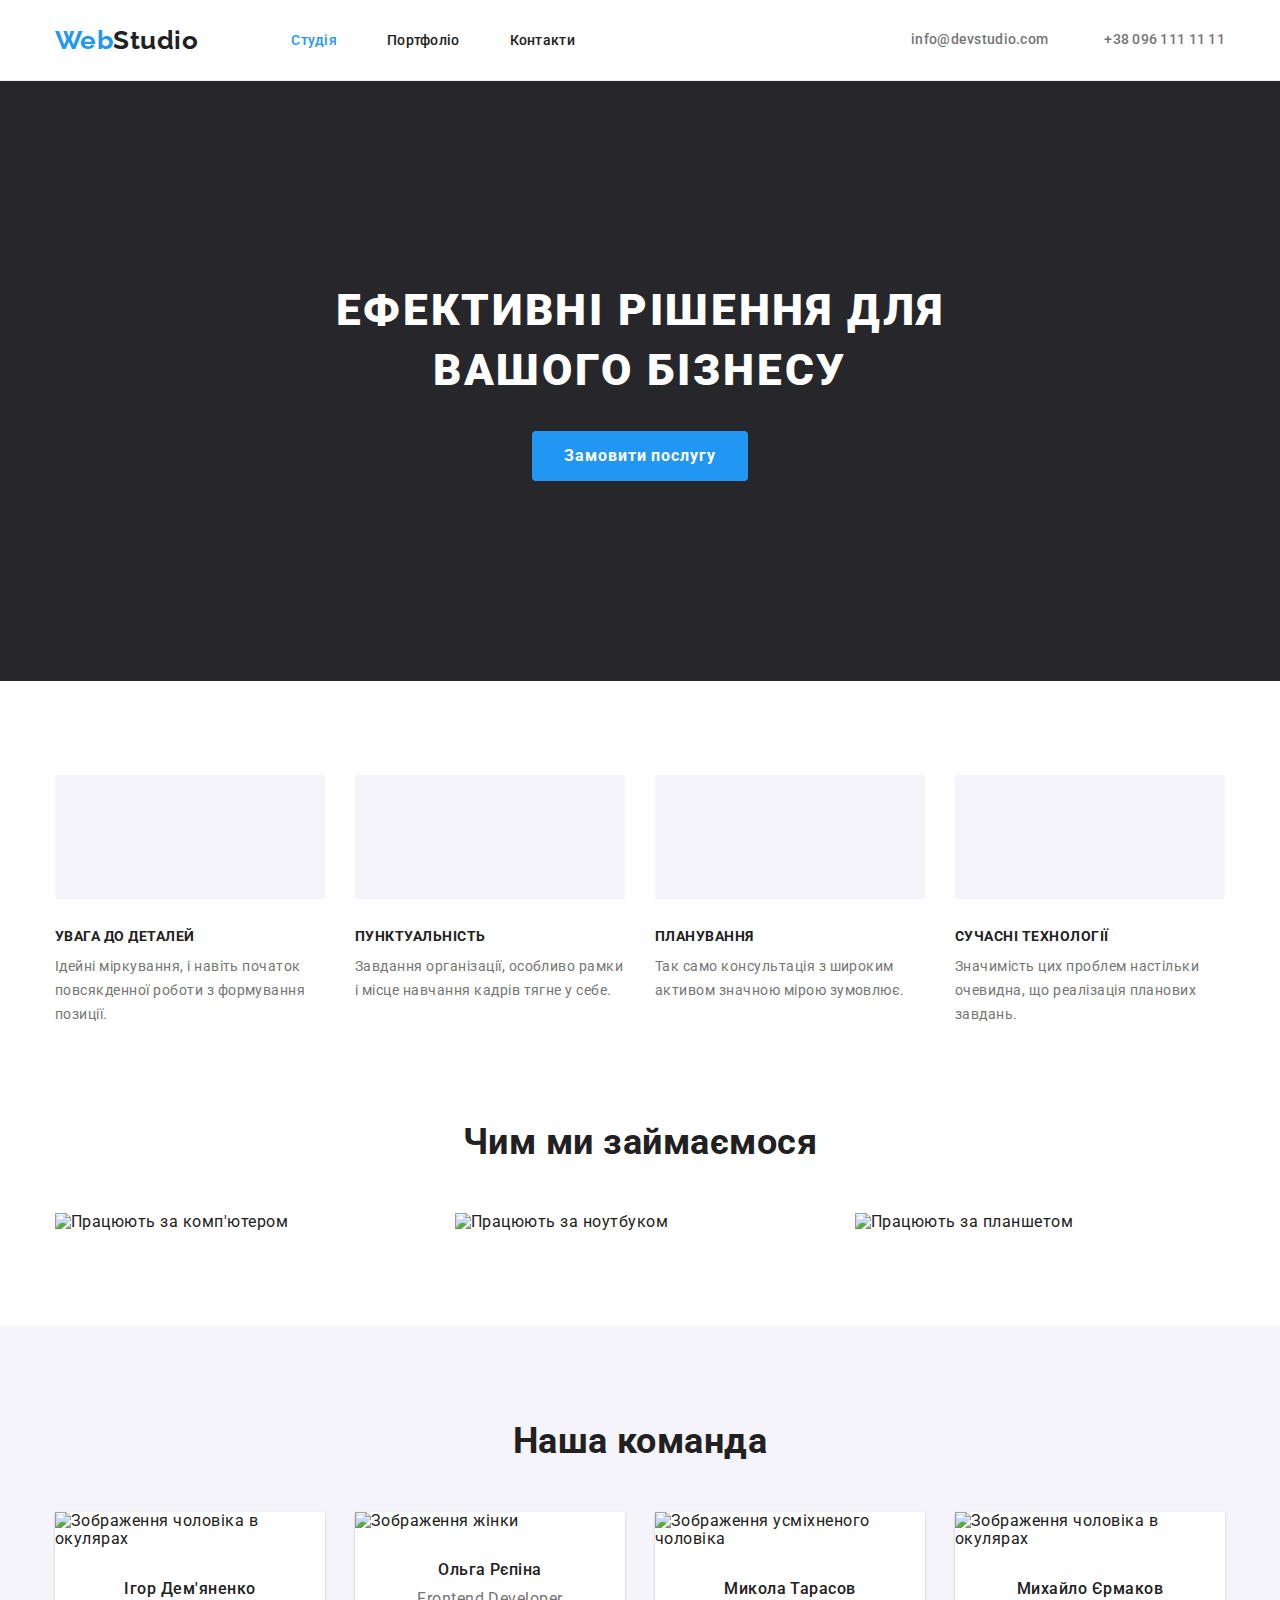
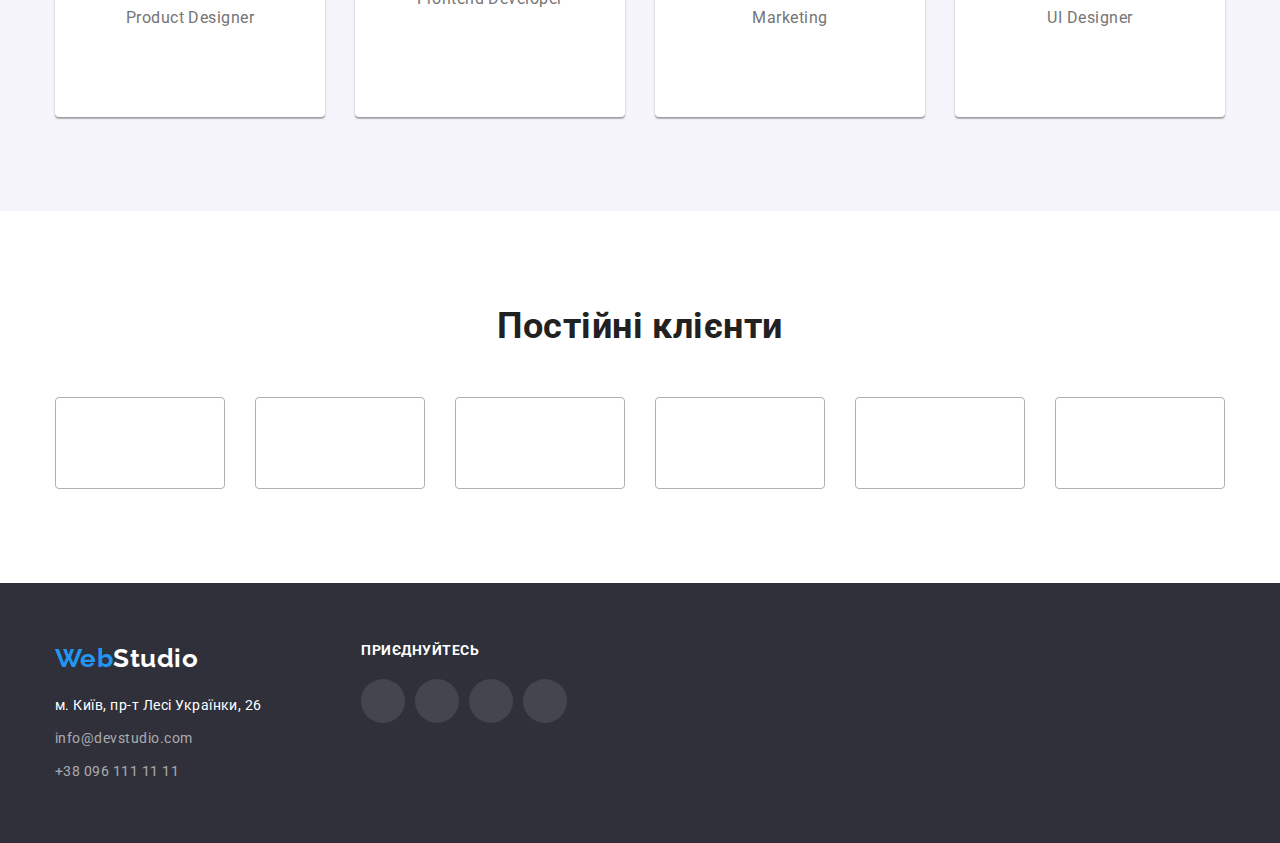
==== index.html @ e1932be1 "add icon" ====
<!DOCTYPE html>
<html lang="uk">
  <head>
    <meta charset="UTF-8" />
    <meta http-equiv="X-UA-Compatible" content="IE=edge" />
    <meta name="viewport" content="width=device-width, initial-scale=1.0" />
    <title>Студія</title>
    <link
      href="https://fonts.googleapis.com/css2?family=Raleway:wght@700&family=Roboto:wght@400;500;700;900&display=swap"
      rel="stylesheet"
    />
    <link
      rel="stylesheet"
      href="https://cdnjs.cloudflare.com/ajax/libs/modern-normalize/1.1.0/modern-normalize.css"
      integrity="sha512-Y0MM+V6ymRKN2zStTqzQ227DWhhp4Mzdo6gnlRnuaNCbc+YN/ZH0sBCLTM4M0oSy9c9VKiCvd4Jk44aCLrNS5Q=="
      crossorigin="anonymous"
      referrerpolicy="no-referrer"
    />
    <link rel="stylesheet" href="css/styles.css" />
  </head>
  <body>
    <!-- HEADER SITE -->
    <header class="header">
      <div class="container">
        <nav class="navbar">
          <a href="./index.html" class="logo-nav"
            >Web<span class="second-logo">Studio</span></a
          >
          <ul class="list site-nav">
            <li class="item">
              <a href="./index.html" class="link now">Студія</a>
            </li>
            <li class="item">
              <a href="./portfolio.html" class="link">Портфоліо</a>
            </li>
            <li class="item"><a href="" class="link">Контакти</a></li>
          </ul>
        </nav>

        <ul class="list auth-nav">
          <li class="item">
            <a href="mailto:info@devstudio.com" class="link">
              <svg class="icon">
                <use href="./images/sprite.svg#icon-mail"></use>
              </svg>
              <span>info@devstudio.com</span></a
            >
          </li>
          <li class="item">
            <a href="tel:+380961111111" class="link">
              <svg class="icon">
                <use href="./images/sprite.svg#icon-smartphone"></use>
              </svg>
              +38 096 111 11 11</a
            >
          </li>
        </ul>
      </div>
    </header>

    <!-- Main SITE -->
    <main>
      <!-- Hero site -->
      <section class="hero">
        <h1 class="hero-title">
          Ефективні рішення для вашого бізнесу
        </h1>
        <button type="button" class="hero-button">Замовити послугу</button>
      </section>

      <!-- Features -->
      <section class="section">
        <div class="container">
          <!-- <h2>Особливості</h2> -->
          <ul class="list features">
            <li class="item">
              <div class="background-icon">
                <svg class="icon">
                  <use
                    href="./images/sprite.svg#icon-antenna"
                    class="icon-features"
                  ></use>
                </svg>
              </div>
              <h3 class="title">УВАГА ДО ДЕТАЛЕЙ</h3>
              <p class="text">
                Ідейні міркування, і навіть початок повсякденної роботи з
                формування позиції.
              </p>
            </li>
            <li class="item">
              <div class="background-icon">
                <svg class="icon">
                  <use
                    href="./images/sprite.svg#icon-clock"
                    class="icon-features"
                  ></use>
                </svg>
              </div>
              <h3 class="title">ПУНКТУАЛЬНІСТЬ</h3>
              <p class="text">
                Завдання організації, особливо рамки і місце навчання кадрів
                тягне у себе.
              </p>
            </li>
            <li class="item">
              <div class="background-icon">
                <svg class="icon">
                  <use
                    href="./images/sprite.svg#icon-diagram"
                    class="icon-features"
                  ></use>
                </svg>
              </div>
              <h3 class="title">ПЛАНУВАННЯ</h3>
              <p class="text">
                Так само консультація з широким активом значною мірою зумовлює.
              </p>
            </li>
            <li class="item">
              <div class="background-icon">
                <svg class="icon">
                  <use
                    href="./images/sprite.svg#icon-astronaut"
                    class="icon-features"
                  ></use>
                </svg>
              </div>
              <h3 class="title">СУЧАСНІ ТЕХНОЛОГІЇ</h3>
              <p class="text">
                Значимість цих проблем настільки очевидна, що реалізація
                планових завдань.
              </p>
            </li>
          </ul>
        </div>
      </section>

      <!-- What do we do -->
      <section class="section work">
        <div class="container">
          <h2 class="work-title">Чим ми займаємося</h2>
          <ul class="list work">
            <li class="item">
              <img
                src="./images/box.jpg"
                alt="Працюють за комп'ютером"
                width="370"
              />
            </li>
            <li class="item">
              <img
                src="./images/box1.jpg"
                alt="Працюють за ноутбуком"
                width="370"
              />
            </li>
            <li class="item">
              <img
                src="./images/box2.jpg"
                alt="Працюють за планшетом"
                width="370"
              />
            </li>
          </ul>
        </div>
      </section>

      <!-- Our team -->
      <section class="section team">
        <div class="container">
          <h2 class="team-title">Наша команда</h2>
          <ul class="list team">
            <li class="item">
              <img
                src="./images/team.jpg"
                alt="Зображення чоловіка в окулярах"
                width="270"
              />
              <div class="wrapper">
                <h3 class="team-name">Ігор Дем'яненко</h3>
                <p class="team-job">Product Designer</p>
              </div>

              <div class="social">
                <a
                  href="https://www.instagram.com/"
                  class="social-link"
                  target="_blank"
                >
                  <svg class="icon" aria-label="instagram">
                    <use href="./images/sprite.svg#icon-instagram"></use>
                  </svg>
                </a>
                <a
                  href="https://twitter.com/"
                  class="social-link"
                  target="_blank"
                >
                  <svg class="icon" aria-label="twitter">
                    <use href="./images/sprite.svg#icon-twitter"></use>
                  </svg>
                </a>
                <a
                  href="https://facebook.com/"
                  class="social-link"
                  target="_blank"
                >
                  <svg class="icon" aria-label="facebook">
                    <use href="./images/sprite.svg#icon-facebook"></use>
                  </svg>
                </a>
                <a
                  href="https://ua.linkedin.com/"
                  class="social-link"
                  target="_blank"
                >
                  <svg class="icon" aria-label="linkedin">
                    <use href="./images/sprite.svg#icon-linkedin"></use>
                  </svg>
                </a>
              </div>
            </li>

            <li class="item">
              <img
                src="./images/team1.jpg"
                alt="Зображення жінки"
                width="270"
              />
              <div class="wrapper">
                <h3 class="team-name">Ольга Рєпіна</h3>
                <p class="team-job">Frontend Developer</p>
              </div>

              <div class="social">
                <a
                  href="https://www.instagram.com/"
                  class="social-link"
                  target="_blank"
                >
                  <svg class="icon" aria-label="instagram">
                    <use href="./images/sprite.svg#icon-instagram"></use>
                  </svg>
                </a>
                <a
                  href="https://twitter.com/"
                  class="social-link"
                  target="_blank"
                >
                  <svg class="icon" aria-label="twitter">
                    <use href="./images/sprite.svg#icon-twitter"></use>
                  </svg>
                </a>
                <a
                  href="https://facebook.com/"
                  class="social-link"
                  target="_blank"
                >
                  <svg class="icon" aria-label="facebook">
                    <use href="./images/sprite.svg#icon-facebook"></use>
                  </svg>
                </a>
                <a
                  href="https://ua.linkedin.com/"
                  class="social-link"
                  target="_blank"
                >
                  <svg class="icon" aria-label="linkedin">
                    <use href="./images/sprite.svg#icon-linkedin"></use>
                  </svg>
                </a>
              </div>
            </li>

            <li class="item">
              <img
                src="./images/team2.jpg"
                alt="Зображення усміхненого чоловіка"
                width="270"
              />
              <div class="wrapper">
                <h3 class="team-name">Микола Тарасов</h3>
                <p class="team-job">Marketing</p>
              </div>

              <div class="social">
                <a
                  href="https://www.instagram.com/"
                  class="social-link"
                  target="_blank"
                >
                  <svg class="icon" aria-label="instagram">
                    <use href="./images/sprite.svg#icon-instagram"></use>
                  </svg>
                </a>
                <a
                  href="https://twitter.com/"
                  class="social-link"
                  target="_blank"
                >
                  <svg class="icon" aria-label="twitter">
                    <use href="./images/sprite.svg#icon-twitter"></use>
                  </svg>
                </a>
                <a
                  href="https://facebook.com/"
                  class="social-link"
                  target="_blank"
                >
                  <svg class="icon" aria-label="facebook">
                    <use href="./images/sprite.svg#icon-facebook"></use>
                  </svg>
                </a>
                <a
                  href="https://ua.linkedin.com/"
                  class="social-link"
                  target="_blank"
                >
                  <svg class="icon" aria-label="linkedin">
                    <use href="./images/sprite.svg#icon-linkedin"></use>
                  </svg>
                </a>
              </div>
            </li>

            <li class="item">
              <img
                src="./images/team3.jpg"
                alt="Зображення чоловіка в окулярах"
                width="270"
              />
              <div class="wrapper">
                <h3 class="team-name">Михайло Єрмаков</h3>
                <p class="team-job">UI Designer</p>
              </div>

              <div class="social">
                <a
                  href="https://www.instagram.com/"
                  class="social-link"
                  target="_blank"
                >
                  <svg class="icon" aria-label="instagram">
                    <use href="./images/sprite.svg#icon-instagram"></use>
                  </svg>
                </a>
                <a
                  href="https://twitter.com/"
                  class="social-link"
                  target="_blank"
                >
                  <svg class="icon" aria-label="twitter">
                    <use href="./images/sprite.svg#icon-twitter"></use>
                  </svg>
                </a>
                <a
                  href="https://facebook.com/"
                  class="social-link"
                  target="_blank"
                >
                  <svg class="icon" aria-label="facebook">
                    <use href="./images/sprite.svg#icon-facebook"></use>
                  </svg>
                </a>
                <a
                  href="https://ua.linkedin.com/"
                  class="social-link"
                  target="_blank"
                >
                  <svg class="icon" aria-label="linkedin">
                    <use href="./images/sprite.svg#icon-linkedin"></use>
                  </svg>
                </a>
              </div>
            </li>
          </ul>
        </div>
      </section>

      <!-- BRANDS -->
      <section class="section">
        <div class="container">
          <h2 class="clients-title">Постійні клієнти</h2>

          <ul class="list clients">
            <li class="item">
              <a href="" class="brand-link">
                <svg class="icon" aria-label="company #1">
                  <use href="./images/sprite.svg#icon-brand-1"></use>
                </svg>
              </a>
            </li>

            <li class="item">
              <a href="" class="brand-link">
                <svg class="icon" aria-label="company #2">
                  <use href="./images/sprite.svg#icon-brand-2"></use>
                </svg>
              </a>
            </li>

            <li class="item">
              <a href="" class="brand-link">
                <svg class="icon" aria-label="company #3">
                  <use href="./images/sprite.svg#icon-brand-3"></use>
                </svg>
              </a>
            </li>

            <li class="item">
              <a href="" class="brand-link">
                <svg class="icon" aria-label="company #4">
                  <use href="./images/sprite.svg#icon-brand-4"></use>
                </svg>
              </a>
            </li>

            <li class="item">
              <a href="" class="brand-link">
                <svg class="icon" aria-label="company #5">
                  <use href="./images/sprite.svg#icon-brand-5"></use>
                </svg>
              </a>
            </li>

            <li class="item">
              <a href="" class="brand-link">
                <svg class="icon" aria-label="company #6">
                  <use href="./images/sprite.svg#icon-brand-6"></use>
                </svg>
              </a>
            </li>
          </ul>
        </div>
      </section>
    </main>

    <!-- FOOTER SITE -->
    <footer class="footer">
      <div class="container footer-cont">
        <div>
          <a href="./index.html" class="logo-nav"
            >Web<span class="logo-footer">Studio</span></a
          >
          <address>
            <ul class="list adress">
              <li class="item">
                <a
                  href="https://goo.gl/maps/jhrFwbQcvW8N4byY9"
                  class="link"
                  target="_blank"
                >
                  м. Київ, пр-т Лесі Українки, 26</a
                >
              </li>
              <li class="item">
                <a href="mailto:info@devstudio.com" class="link contact"
                  >info@devstudio.com</a
                >
              </li>
              <li class="item">
                <a href="tel:+380961111111" class="link contact"
                  >+38 096 111 11 11</a
                >
              </li>
            </ul>
          </address>
        </div>

        <div class="social-footer">
          <b class="title">Приєднуйтесь</b>

          <div class="social-logo">
            <a
              href="https://www.instagram.com/"
              class="social-link"
              target="_blank"
            >
              <svg class="icon" aria-label="instagram">
                <use href="./images/sprite.svg#icon-instagram"></use>
              </svg>
            </a>
            <a href="https://twitter.com/" class="social-link" target="_blank">
              <svg class="icon" aria-label="twitter">
                <use href="./images/sprite.svg#icon-twitter"></use>
              </svg>
            </a>
            <a href="https://facebook.com/" class="social-link" target="_blank">
              <svg class="icon" aria-label="facebook">
                <use href="./images/sprite.svg#icon-facebook"></use>
              </svg>
            </a>
            <a
              href="https://ua.linkedin.com/"
              class="social-link"
              target="_blank"
            >
              <svg class="icon" aria-label="linkedin">
                <use href="./images/sprite.svg#icon-linkedin"></use>
              </svg>
            </a>
          </div>
        </div>
      </div>
    </footer>
  </body>
</html>
---- css/styles.css ----
:root{
    --color-text:#212121;
    --second-color-text:#757575;
    --alternative-color:#2196F3;
    --color-hero-background:#FFFFFF;
    --background-hero:#2F303A;
    --background-team:#F5F4FA;
    --border-header:#ECECEC;
    --social-color-team:#AFB1B8;
}

body{
    max-width: 1600px;
    margin-left: auto;
    margin-right: auto;
    font-family: Roboto, sans-serif;
    letter-spacing: 0.03em;
    color:var(--color-text);
    background-color: var(--color-hero-background);
}

img{
    display: block;
}

.list{
    padding: 0;
    list-style: none;
    margin: 0;
}

h1,h2,h3{
    margin: 0;
}

.container{
    max-width: 1200px;
    padding-left: 15px;
    padding-right: 15px;
    margin-left: auto;
    margin-right: auto;

}

/* HEADER SITE */
.header{
    border-bottom: 1px solid var(--border-header);
}

.header .container{
    display: flex;
    align-items: center;
}

.logo-nav{
    margin-right: 93px;

    text-decoration: none;
    font-weight: 700;
    font-size: 26px;
    line-height: 1.19;
    color: var(--alternative-color);
    font-family: Raleway, sans-serif;
}

.second-logo{
    color: var(--color-text);
}

.site-nav .link{
    text-decoration: none;
    font-weight: 500;
    font-size: 14px;
    line-height: 1.14;
    letter-spacing: 0.02em;
    color: var(--color-text);

}

.site-nav .link:hover,
.site-nav .link:focus{
    color:var(--alternative-color);
}

.auth-nav .link{
    display: block;
    padding-top: 32px;
    padding-bottom: 32px;


    text-decoration: none;
    font-weight: 500;
    font-size: 14px;
    line-height: 1.14;
    letter-spacing: 0.02em;
    color:var(--second-color-text)
}

.auth-nav .link:hover,
.auth-nav .link:focus{
    color:var(--alternative-color);
}

.link.now{
    color: var(--alternative-color);
}

.navbar{
    display: inline-flex;
    align-items: center;
}

.site-nav{
    display: inline-flex;
}

.site-nav .item:not(:last-child){
    margin-right: 50px;
}

.auth-nav{
    display: flex;
    align-items: center;
    margin-left: auto;
}

.auth-nav .item +.item{
    margin-left: 30px;
}

.auth-nav .item a{
    display: inline-flex;
}

.auth-nav .item:hover a{
    color:var(--alternative-color);
}


.auth-nav .icon{
    width: 16px;
    height: 16px;
    margin-right: 10px;
    fill: currentColor;
}

/* HERO PAGE */

.hero{
    max-width: 1600px;
    height: 600px;
    padding-top: 200px;
    padding-bottom: 200px;

    background-color: var(--color-text);
    background-image: linear-gradient(to right,rgb(47, 48, 58, 0.4),rgba(47, 48, 58, 0.4)),url(./images/background.jpg) ;
    background-position: center;
    background-size: cover;
    text-align: center;
}

.hero-title{
    width: 696px;
    margin-bottom: 30px;
    margin-left: auto;
    margin-right: auto;

    font-weight: 900;
    font-size: 44px;
    line-height: 1.36;
    letter-spacing: 0.06em;
    text-transform: uppercase;

    color:var(--color-hero-background);
}

.hero-button{
    padding: 10px 32px;
    
    font-family: Roboto, sans-serif;
    font-weight: 700;
    font-size: 16px;
    line-height: 1.88;
    letter-spacing: 0.06em;
    color: var(--color-hero-background);
    background-color: var(--alternative-color);
    cursor: pointer;

    border: none;
    border-radius: 4px;
}

/* FEATURES */
.section{
    padding-top: 94px;
    padding-bottom: 94px;
}

.section.work{
    padding-top: 0;
}

.features{
    display: inline-flex;
}

.features .item{
    width: 270px;
}

.background-icon{
    background-color: var(--background-team);
    padding: 25px 100px;
    margin-bottom: 30px;
}

.features .item .icon{
    width: 70px;
    height: 70px;
}

.features .title{
    font-weight: 700;
    font-size: 14px;
    line-height: 1.14;
    text-transform: uppercase;
}

.features .text{
    margin: 0;
    margin-top: 10px;
    
    font-size: 14px;
    line-height: 1.71;
    
    color: var(--second-color-text);
}

.features .item:not(:last-child){
    margin-right: 30px;
}

/* WHAT DO WE DO */

.work-title,
.team-title{
    margin-bottom: 50px;

    font-weight: 700;
    font-size: 36px;
    line-height: 1.17;
    text-align: center;
}


.list.work{
    display: inline-flex;
}

.work .item:not(:last-child){
    margin-right: 30px;
}

/* OUR TEAM */

.section.team {
    background-color: var(--background-team);
}

.list.team{
    display: inline-flex;
}

.list.team .item{
    background: var(--color-hero-background);
    box-shadow: 0px 1px 3px rgba(0, 0, 0, 0.12), 0px 1px 1px rgba(0, 0, 0, 0.14), 0px 2px 1px rgba(0, 0, 0, 0.2);
    border-radius: 0px 0px 4px 4px;
}

.team .item:not(:last-child){
    margin-right: 30px;
}

.team .wrapper{
    padding-top: 30px;
    text-align: center;
}

.team-name{
    margin: 0;
    margin-bottom: 10px;

    font-weight: 500;
    font-size: 16px;
    line-height: 1.19;
}

.team-job{
    margin: 0;
    
    font-size: 16px;
    line-height: 1.19;

    color: var(--second-color-text);
}

/* ICON OUR TEAM */

.social{
    display: inline-flex;
    padding: 16px 32px 30px 32px;
    margin: 0;
}

.social-link{
    
    display: flex;
    align-items: center;
    justify-content: center;
    width: 44px;
    height: 44px;
    border-radius: 50%;
    text-decoration: none;
    color:var(--social-color-team);
}

.social-link:hover,
.social-link:focus{
    color:var(--color-hero-background);
    background: var(--alternative-color);
}

.icon{
    width: 20px;
    height: 20px;
    fill:currentColor
}

.social-link:not(:last-child){
    margin-right: 10px;
}


/* BRANDS */

.clients-title{
    margin-bottom: 50px;
    
    font-weight: 700;
    font-size: 36px;
    line-height: 1.17;
    text-align: center;
}

.clients{
    display: flex;
}

.clients .brand-link{
    display: flex;
    justify-content: center;
    align-items:center ;
    width: 170px;
    height: 92px;
    text-decoration: none;
    border: 1px solid var(--social-color-team);
    border-radius: 4px;
    color: var(--social-color-team);
}

.clients .item +.item{
    margin-left: 30px;
}

.brand-link:hover,
.brand-link:focus {
    color:var(--alternative-color);
    border-color:var(--alternative-color);
}

.clients .brand-link .icon{
    width: 106px;
    height: 60px;
    fill:currentColor;
}

/* FOOTER */

.footer{
    padding:60px 0;
    background-color: var(--background-hero);
}

.footer .logo-nav{
    display: block;
    margin-bottom: 20px;
}

.logo-footer{
    color: var(--color-hero-background);
}

.adress .item:not(:last-child){
    margin-bottom: 9px;
}

.adress .link{
    text-decoration: none;
    font-style: normal;
    font-size: 14px;
    line-height: 1.71;

    color: var(--color-hero-background);
}

.adress .link.contact{
    color:rgba(255, 255, 255, 0.6);;
}

.link.contact:hover,
.link.contact:focus{
    color:var(--alternative-color);
}

.footer-cont{
    display: flex;
}

.social-footer{
    margin-left: 70px;
}

.social-footer .title{
    display: block;
    font-weight: 700;
    font-size: 14px;
    line-height: 1.14;
    text-transform: uppercase;
    color: var(--color-hero-background);
}

.social-logo{
    display: inline-flex;
    margin-top: 20px;
}

.social-logo .social-link{
    display: flex;
    justify-content: center;
    align-items: center;
    width: 44px;
    height: 44px;
    border-radius: 50%;
    background-color: rgba(255, 255, 255,0.1);
    color:var(--color-hero-background)
}

.social-logo .social-link:hover,
.social-logo .social-link:focus{
    background-color: var(--alternative-color);
}

.social-logo .social-link .icon{
    width: 20px;
    height: 20px;
    color: currentColor;
}

/* PORTFOLIO-----PORTFOLIO-----PORTFOLIO */

/* MAIN PORTFOLIO */

.list.filter{
    display: flex;
    justify-content: center;
    margin-bottom: 50px;
}

.list.filter .item:not(:last-child){
    margin-right: 8px;
}

.button-filter{
    border-radius: 4px;
    padding: 6px 22px;
    border: none;

    font-family: Roboto, sans-serif;
    font-weight: 500;
    font-size: 16px;
    line-height: 1.62;
    cursor: pointer;

    background-color: var(--background-team);
}

.button-filter:hover,
.button-filter:focus{
    color:var(--color-hero-background);
    background-color: var(--alternative-color);
    box-shadow: 0px 3px 1px rgba(0, 0, 0, 0.1), 0px 1px 2px rgba(0, 0, 0, 0.08), 0px 2px 2px rgba(0, 0, 0, 0.12);
}

.list.project{
    display: flex;
    flex-wrap: wrap;
    /* gap:30px; */
}

.list.project .items{
    box-sizing: border-box;
    margin-right: 30px;
    margin-bottom: 30px;
}

.list.project .items:hover{
    box-shadow: 0px 1px 1px rgba(0, 0, 0, 0.12), 0px 4px 4px rgba(0, 0, 0, 0.06), 1px 4px 6px rgba(0, 0, 0, 0.16);
}



.list.project .items:nth-child(3n){
    margin-right: 0;
}

.list.project .items:nth-last-child(-n+3){
    margin-bottom: 0;
}

.meta{
    width: 370px;
    padding: 20px 24px;

    text-align: start;
    border-left: 1px solid #EEEEEE;
    border-right: 1px solid #EEEEEE;
    border-bottom: 1px solid #EEEEEE;


}


.meta .title{
    margin-bottom: 4px;

    font-weight: 700;
    font-size: 18px;
    line-height: 2;
    letter-spacing:0.06em;
}

.meta .text{
    margin: 0;
    font-size: 16px;
    line-height: 1.88;
    color:var(--second-color-text);
}
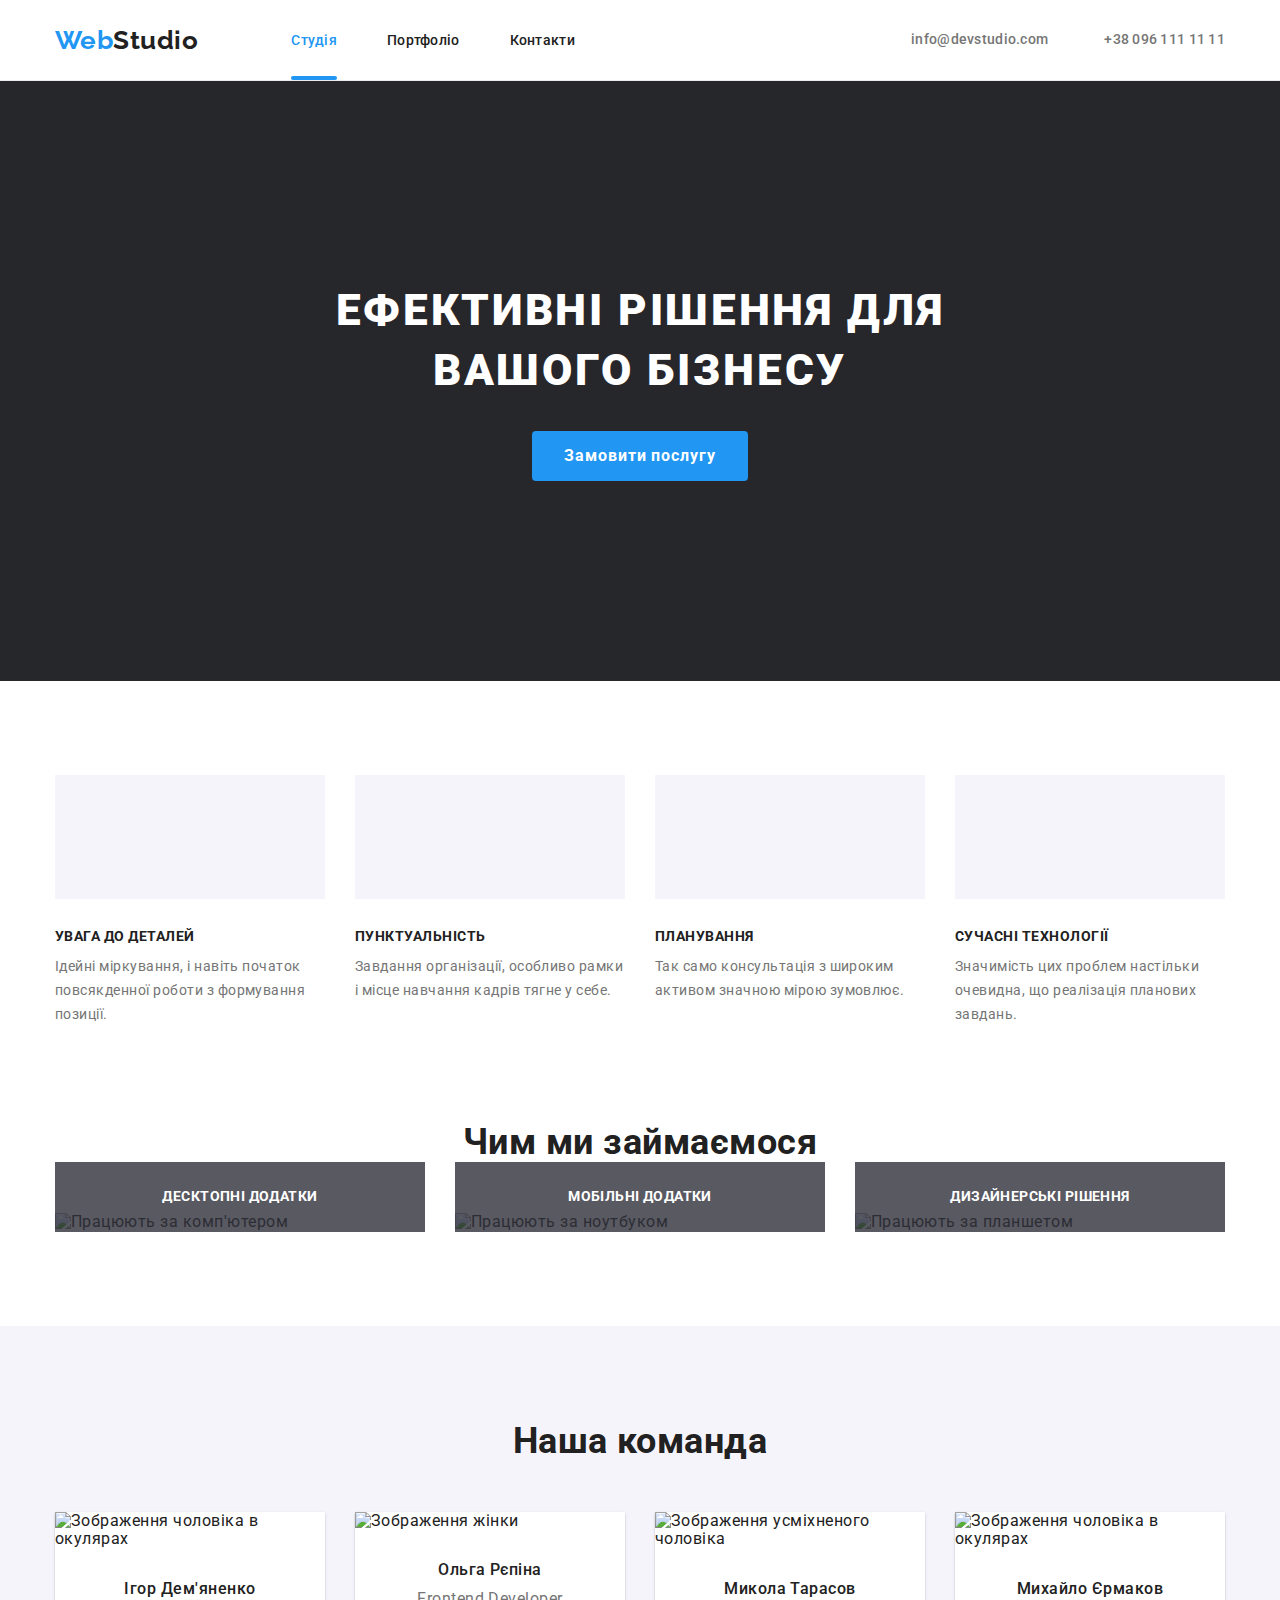
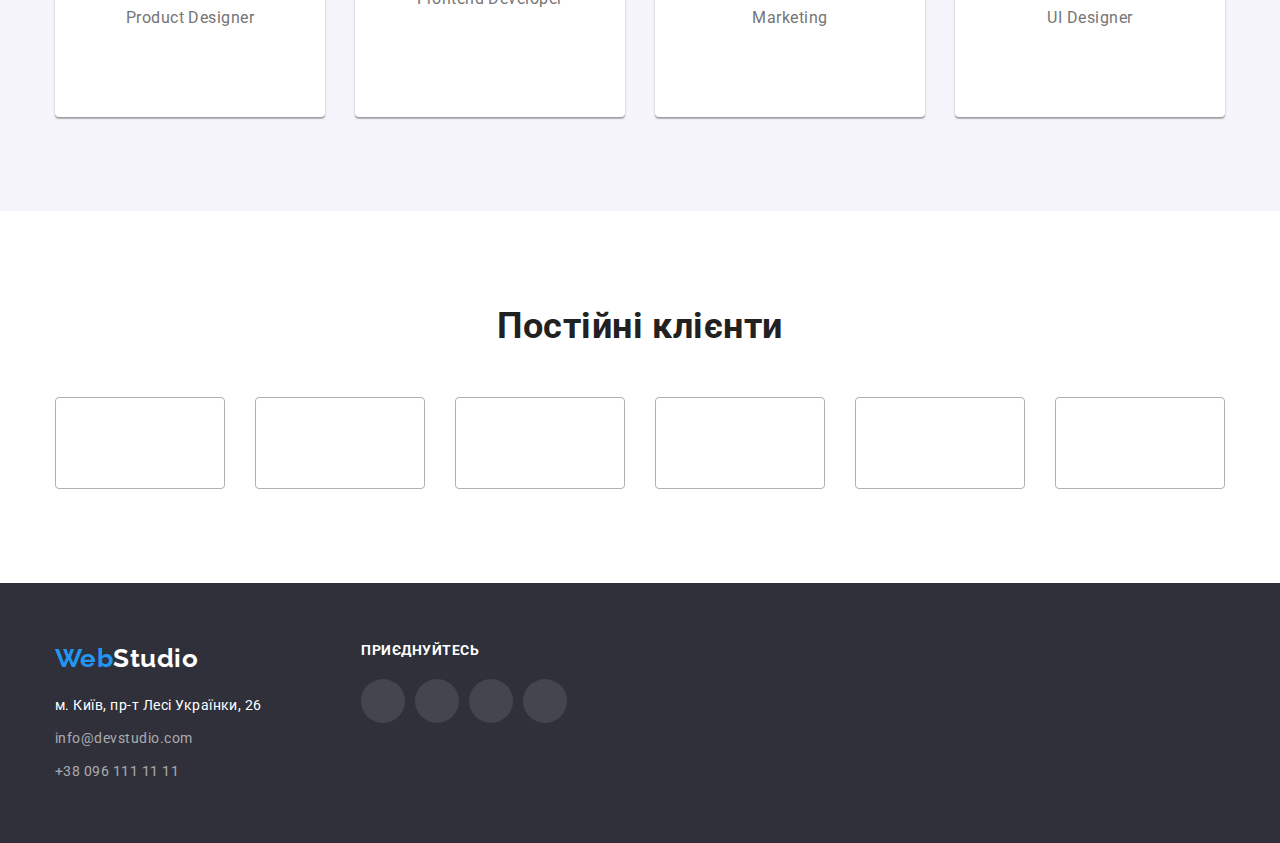
==== commit e1df118b: "add modal" ====
--- a/index.html
+++ b/index.html
@@ -65,7 +65,15 @@
         <h1 class="hero-title">
           Ефективні рішення для вашого бізнесу
         </h1>
-        <button type="button" class="hero-button">Замовити послугу</button>
+        <button class="hero-button" data-modal-open>Замовити послугу</button>
+
+        <!-- MODAL WINDOWS -->
+
+        <div class="backdrop is-hidden" data-modal>
+          <div class="modal">
+            <button type="button" class="close-button" data-modal-close>Закрити</button>
+          </div>
+        </div>
       </section>
 
       <!-- Features -->
@@ -147,6 +155,7 @@
                 alt="Працюють за комп'ютером"
                 width="370"
               />
+              <span class="work-meta">Десктопні додатки</span>
             </li>
             <li class="item">
               <img
@@ -154,6 +163,7 @@
                 alt="Працюють за ноутбуком"
                 width="370"
               />
+              <span class="work-meta">Мобільні додатки</span>
             </li>
             <li class="item">
               <img
@@ -161,6 +171,7 @@
                 alt="Працюють за планшетом"
                 width="370"
               />
+              <span class="work-meta">Дизайнерські рішення</span>
             </li>
           </ul>
         </div>
@@ -504,5 +515,6 @@
         </div>
       </div>
     </footer>
+    <script src="./js/modal.js"></script>
   </body>
 </html>
--- a/css/styles.css
+++ b/css/styles.css
@@ -8,6 +8,7 @@
     --background-team:#F5F4FA;
     --border-header:#ECECEC;
     --social-color-team:#AFB1B8;
+    --background-project-hover: rgba(33, 150, 243, 0.9);
 }
 
 body{
@@ -69,13 +70,16 @@
 }
 
 .site-nav .link{
+    padding-top: 32px;
+    padding-bottom: 32px;
+
     text-decoration: none;
     font-weight: 500;
     font-size: 14px;
     line-height: 1.14;
     letter-spacing: 0.02em;
     color: var(--color-text);
-
+    transition: color 250ms cubic-bezier(0.4, 0, 0.2, 1);
 }
 
 .site-nav .link:hover,
@@ -87,14 +91,14 @@
     display: block;
     padding-top: 32px;
     padding-bottom: 32px;
-
 
     text-decoration: none;
     font-weight: 500;
     font-size: 14px;
     line-height: 1.14;
     letter-spacing: 0.02em;
-    color:var(--second-color-text)
+    color:var(--second-color-text);
+    transition: color 250ms cubic-bezier(0.4, 0, 0.2, 1);
 }
 
 .auth-nav .link:hover,
@@ -104,6 +108,20 @@
 
 .link.now{
     color: var(--alternative-color);
+    position: relative;
+}
+
+.link.now::after{
+    content: " ";
+    position: absolute;
+    bottom:0;
+    left: 0;
+
+    width: 100%;
+    height: 4px;
+    border-radius: 2px;
+
+    background-color: var(--alternative-color);
 }
 
 .navbar{
@@ -191,6 +209,42 @@
     border-radius: 4px;
 }
 
+/* MODAL WINDOWS */
+
+.backdrop {
+    position: fixed;
+    top: 0;
+    left: 0;
+  
+    width: 100%;
+    height: 100%;
+    background-color: var(--backdrop-modal);
+    transition: opacity 250ms cubic-bezier(0.4, 0, 0.2, 1);
+    z-index: 1;
+  }
+  
+  .backdrop.is-hidden {
+    opacity: 0;
+    pointer-events: none;
+    visibility: hidden;
+  }
+  
+  .backdrop .modal {
+    position: absolute;
+    top: 50%;
+    left: 50%;
+    transform: translate(-50%, -50%);
+  
+    width: 528px;
+    height: 581px;
+    background-color: var(--color-hero-background);
+  
+    border-radius: 4px;
+    box-shadow: 0px 1px 3px rgba(0, 0, 0, 0.12), 0px 1px 1px rgba(0, 0, 0, 0.14),
+      0px 2px 1px rgba(0, 0, 0, 0.2);
+  }
+  
+
 /* FEATURES */
 .section{
     padding-top: 94px;
@@ -262,6 +316,29 @@
     margin-right: 30px;
 }
 
+.list.work .item{
+    position: relative;
+}
+
+.work-meta {
+    position: absolute;
+    bottom: 0;
+    left: 0;
+    width: 100%;
+    height: 70px;
+    background: rgba(47, 48, 58, 0.8);
+  
+    display: flex;
+    justify-content: center;
+    align-items: center;
+  
+    font-weight: 700;
+    font-size: 14px;
+    line-height: 1.14;
+    letter-spacing: 0.03em;
+    text-transform: uppercase;
+    color: var(--color-hero-background);
+  }
 /* OUR TEAM */
 
 .section.team {
@@ -314,15 +391,17 @@
 }
 
 .social-link{
-    
     display: flex;
     align-items: center;
     justify-content: center;
     width: 44px;
     height: 44px;
+
     border-radius: 50%;
     text-decoration: none;
     color:var(--social-color-team);
+    transition: color 250ms cubic-bezier(0.4, 0, 0.2, 1),
+    background-color 250ms cubic-bezier(0.4, 0, 0.2, 1);
 }
 
 .social-link:hover,
@@ -367,6 +446,8 @@
     border: 1px solid var(--social-color-team);
     border-radius: 4px;
     color: var(--social-color-team);
+    transition: color 250ms cubic-bezier(0.4, 0, 0.2, 1),
+    border-color 250ms cubic-bezier(0.4, 0, 0.2, 1);
 }
 
 .clients .item +.item{
@@ -415,7 +496,8 @@
 }
 
 .adress .link.contact{
-    color:rgba(255, 255, 255, 0.6);;
+    color:rgba(255, 255, 255, 0.6);
+    transition: color 250ms cubic-bezier(0.4, 0, 0.2, 1);
 }
 
 .link.contact:hover,
@@ -453,7 +535,8 @@
     height: 44px;
     border-radius: 50%;
     background-color: rgba(255, 255, 255,0.1);
-    color:var(--color-hero-background)
+    color:var(--color-hero-background);
+    transition: background-color 250ms cubic-bezier(0.4, 0, 0.2, 1);
 }
 
 .social-logo .social-link:hover,
@@ -493,6 +576,10 @@
     cursor: pointer;
 
     background-color: var(--background-team);
+
+    transition: color 250ms cubic-bezier(0.4, 0, 0.2, 1),
+    background-color 250ms cubic-bezier(0.4, 0, 0.2, 1),
+    box-shadow 250ms cubic-bezier(0.4, 0, 0.2, 1);
 }
 
 .button-filter:hover,
@@ -512,6 +599,7 @@
     box-sizing: border-box;
     margin-right: 30px;
     margin-bottom: 30px;
+    transition: box-shadow 250ms cubic-bezier(0.4, 0, 0.2, 1);
 }
 
 .list.project .items:hover{
@@ -555,4 +643,30 @@
     font-size: 16px;
     line-height: 1.88;
     color:var(--second-color-text);
-}+}
+
+.thumb-project {
+    position: relative;
+    overflow: hidden;
+  }
+  
+  .thumb-text {
+    position: absolute;
+    top: 0;
+    left: 0;
+    width: 100%;
+    height: 100%;
+    background-color: var(--background-project-hover);
+    margin: 0;
+    padding: 63px 24px;
+  
+    font-size: 18px;
+    line-height: 1.56;
+    color: var(--color-hero-background);
+    transform: translateY(100%);
+    transition: transform 250ms cubic-bezier(0.4, 0, 0.2, 1);
+  }
+  
+  .list.project .items:hover .thumb-text {
+    transform: translateY(0);
+  }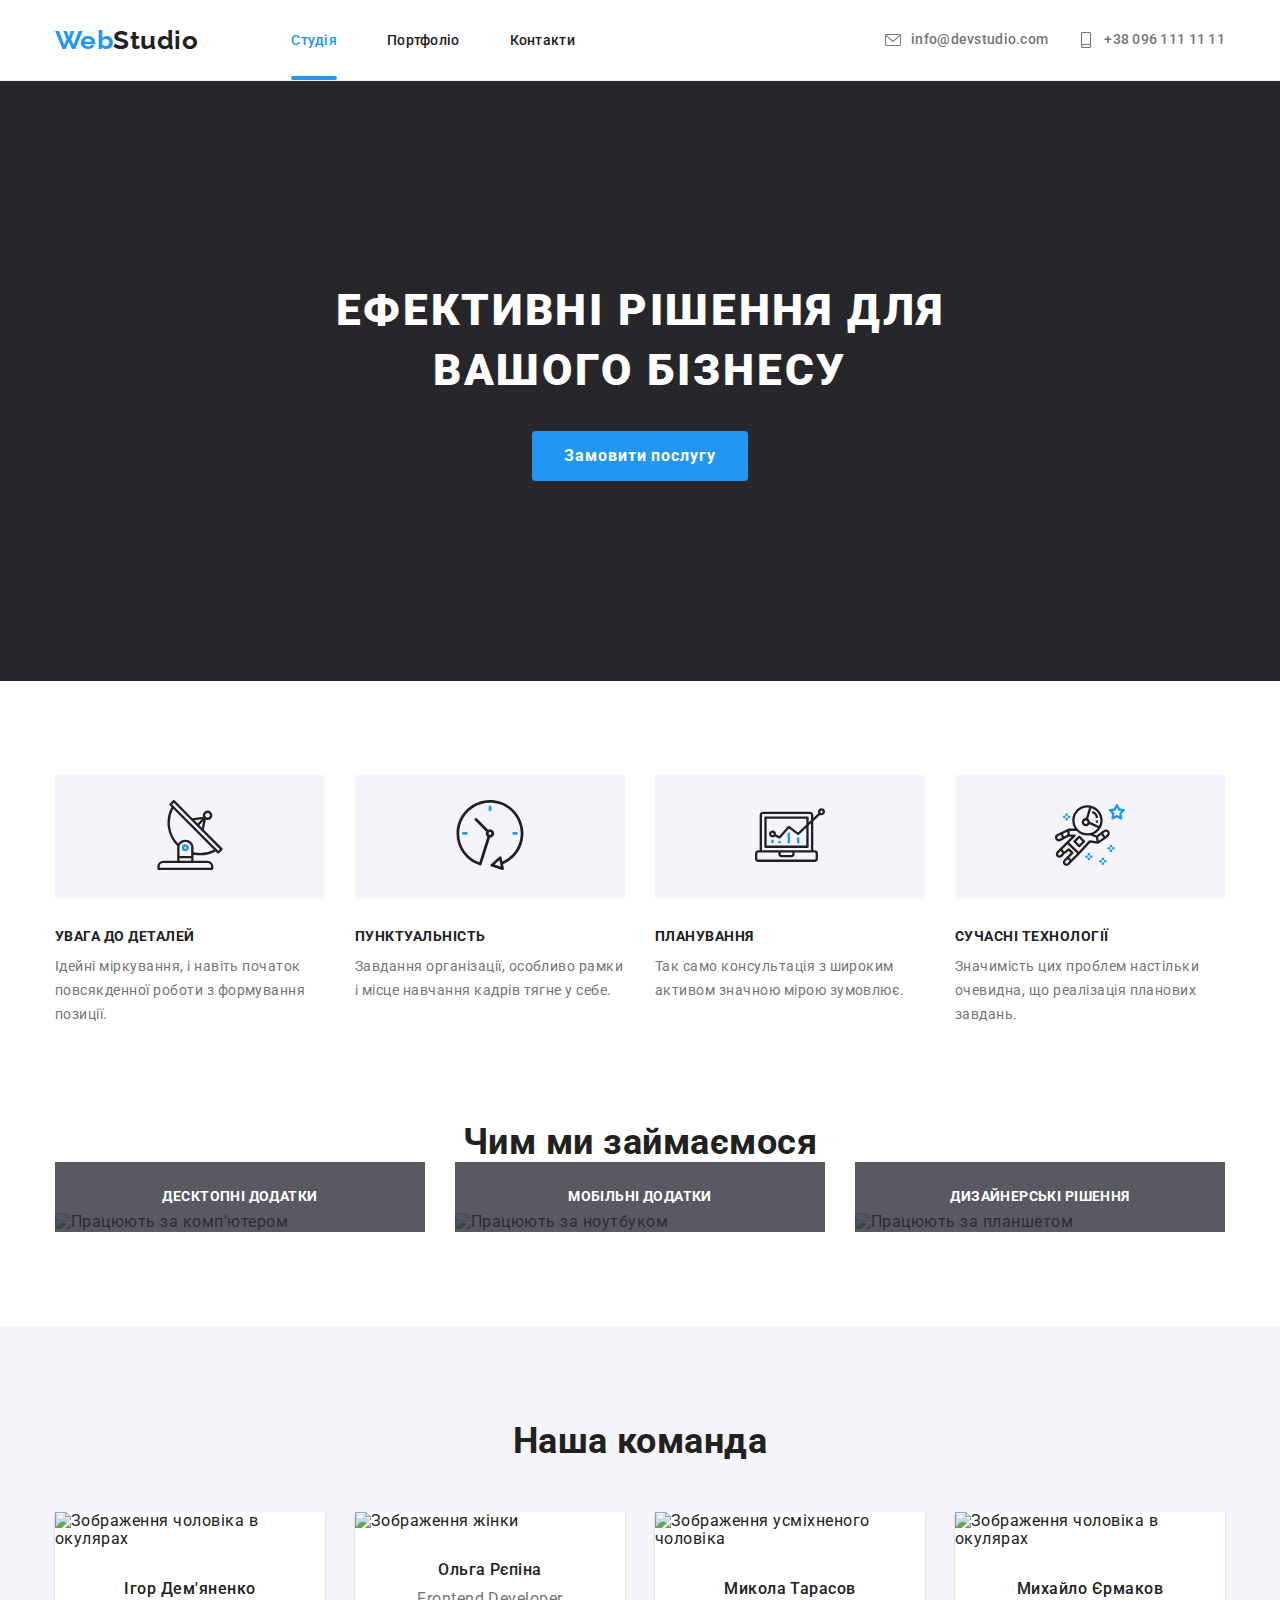
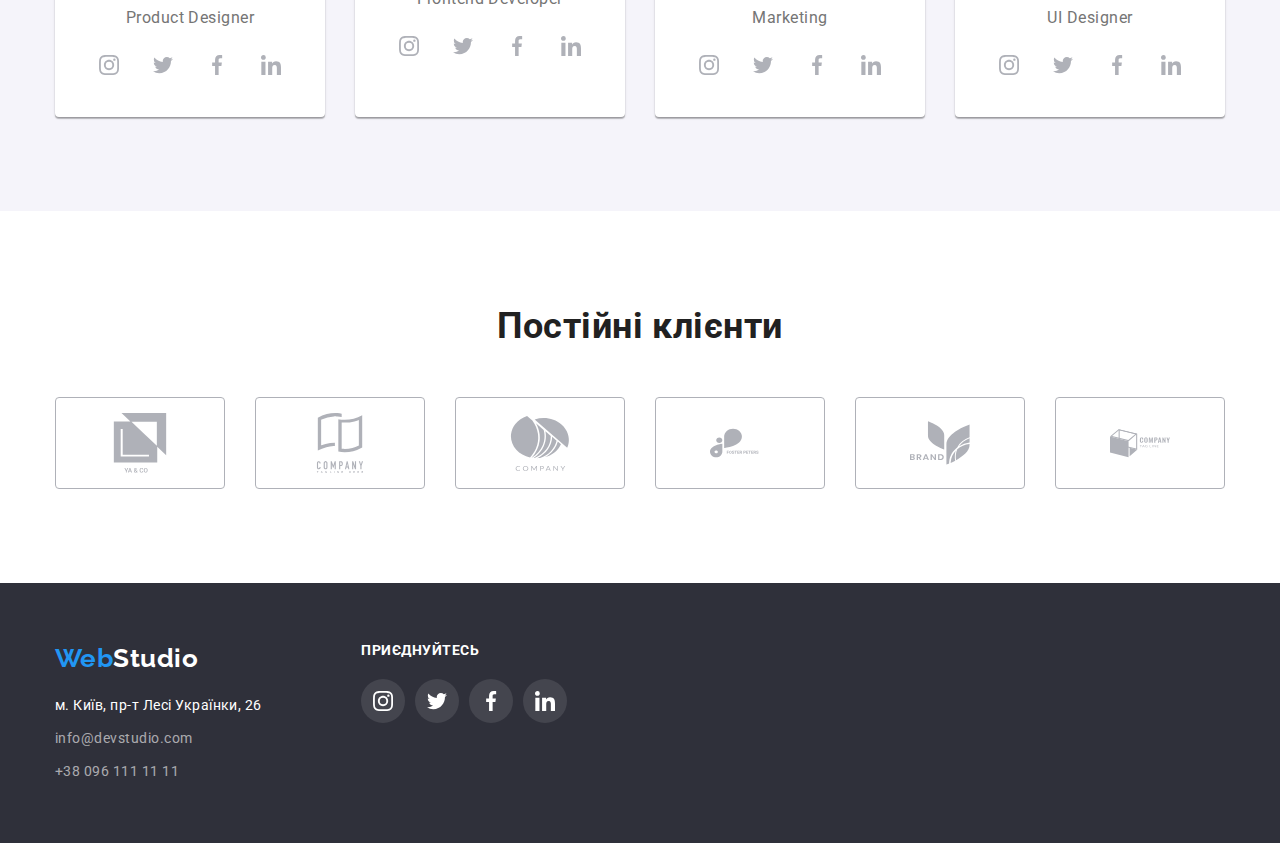
==== commit 027fdb71: "add icon" ====
--- a/index.html
+++ b/index.html
@@ -71,8 +71,11 @@
 
         <div class="backdrop is-hidden" data-modal>
           <div class="modal">
-            <button type="button" class="close-button" data-modal-close>Закрити</button>
-          </div>
+            <button type="button" class="close-button" data-modal-close>
+              <svg class="icon">
+                <use href="./images/sprite.svg#close"></use>
+              </svg>
+            </button>          </div>
         </div>
       </section>
 
--- a/css/styles.css
+++ b/css/styles.css
@@ -243,6 +243,24 @@
     box-shadow: 0px 1px 3px rgba(0, 0, 0, 0.12), 0px 1px 1px rgba(0, 0, 0, 0.14),
       0px 2px 1px rgba(0, 0, 0, 0.2);
   }
+
+  .modal .close-button {
+    position: absolute;
+    top: 8px;
+    right: 8px;
+  
+    display: flex;
+    justify-content: center;
+    align-items: center;
+  
+    width: 30px;
+    height: 30px;
+    border: 1px solid rgba(0, 0, 0, 0.1);
+    border-radius: 50%;
+    background-color: var(--color-hero-background);
+  
+    transition: color 250ms cubic-bezier(0.4, 0, 0.2, 1);
+  }
   
 
 /* FEATURES */
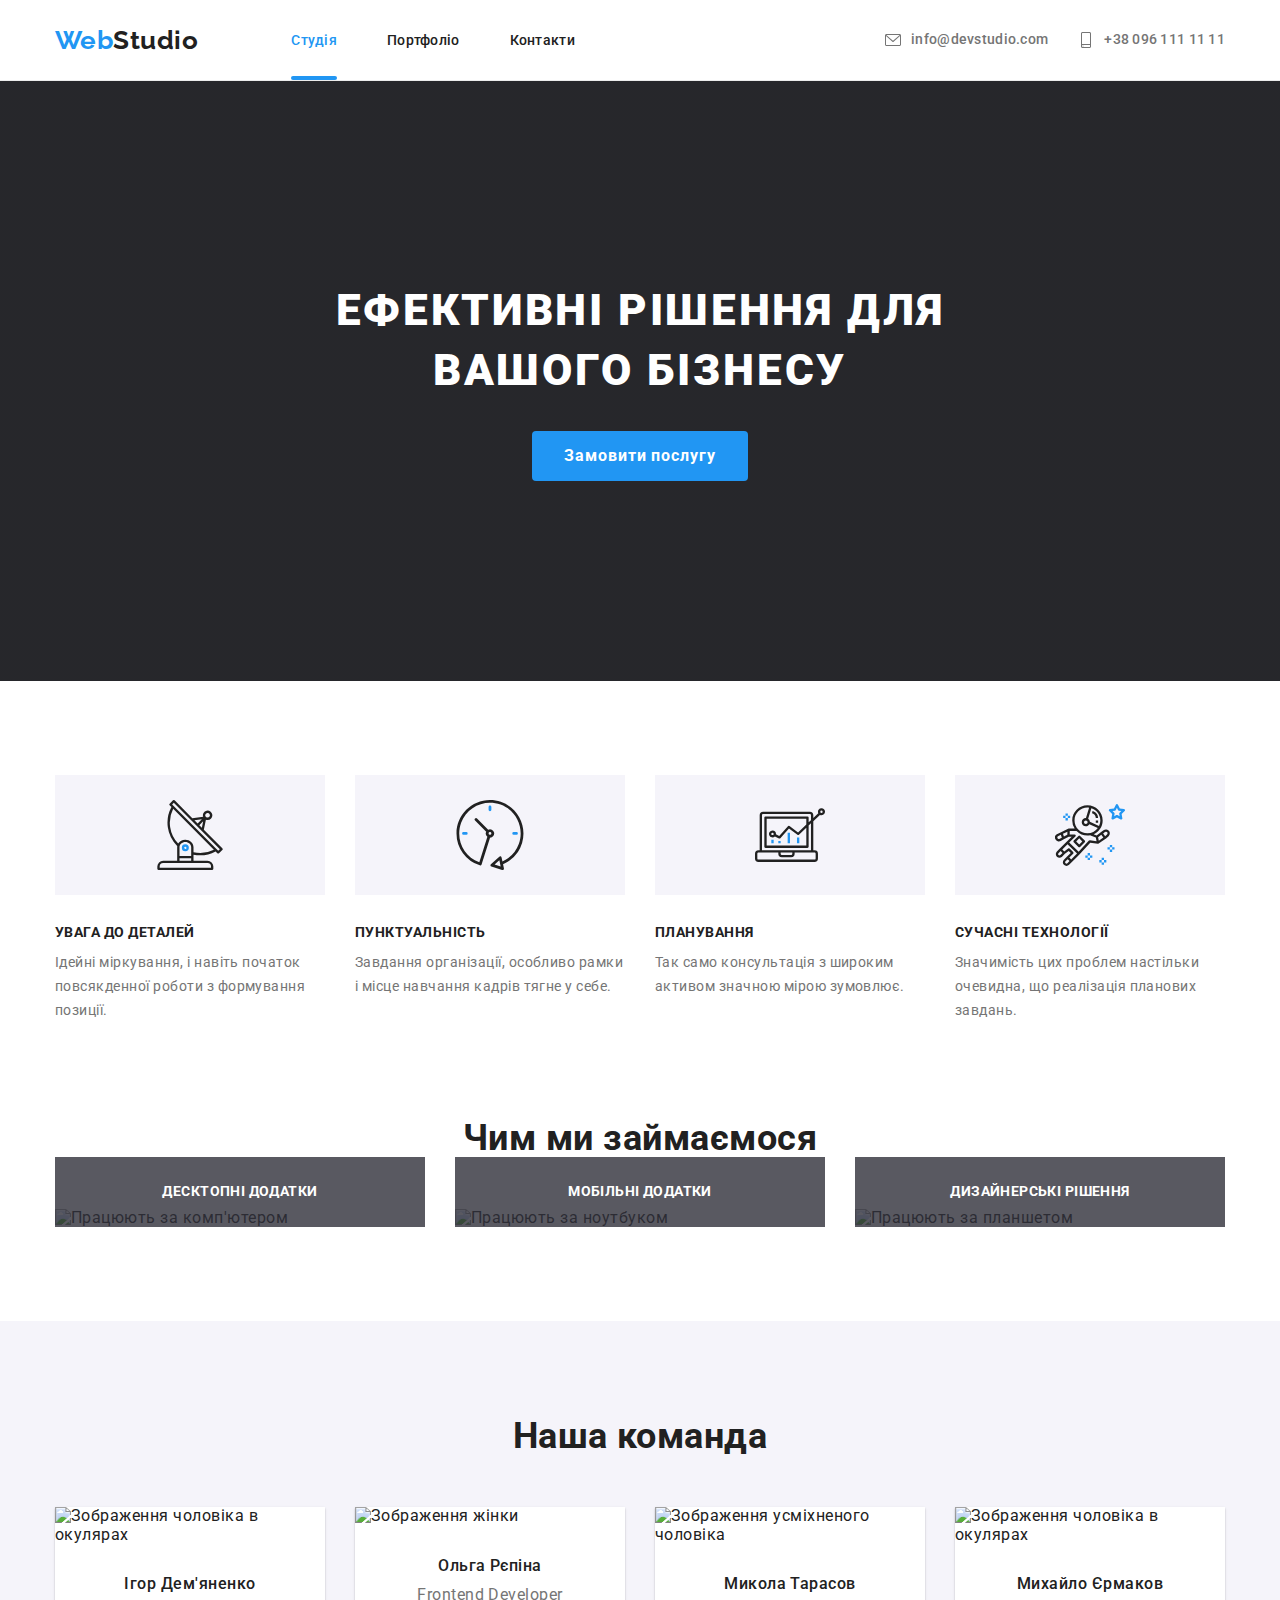
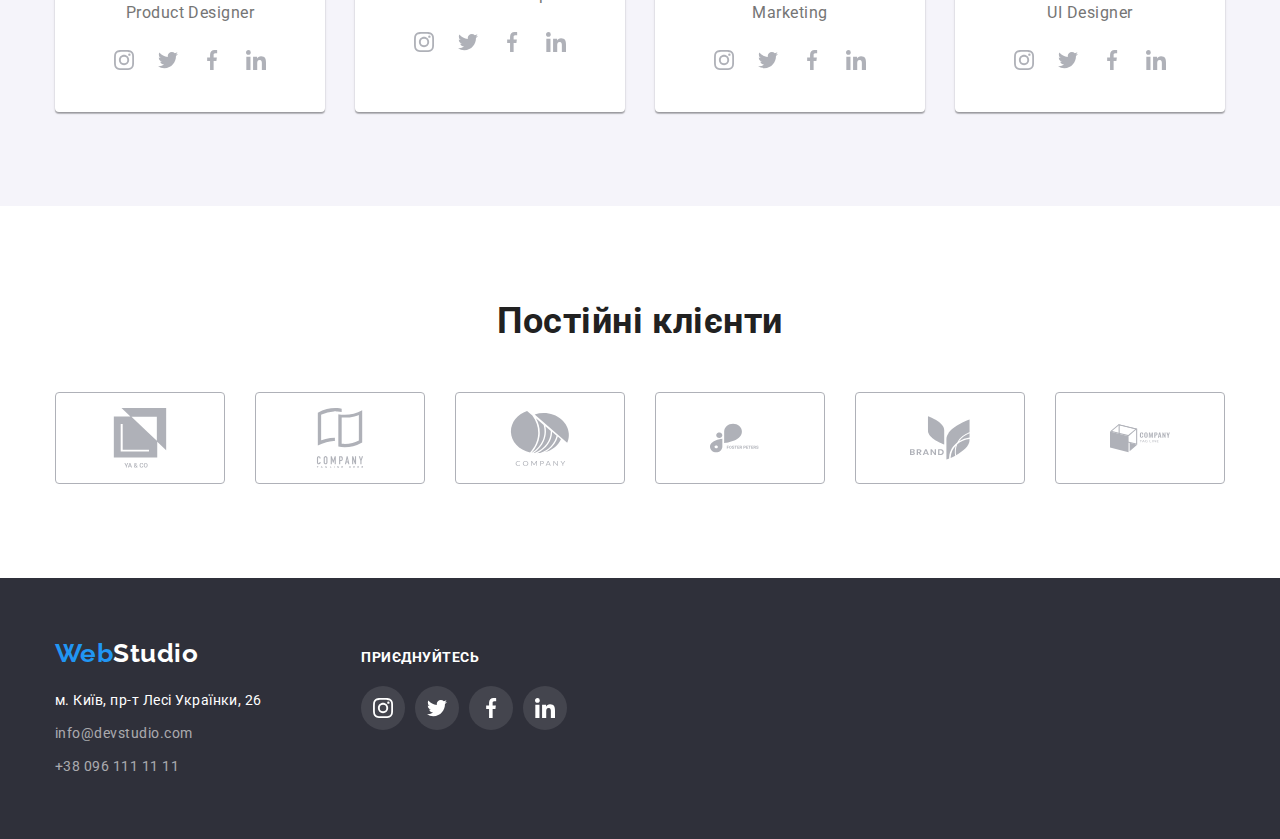
==== commit ec1c4da8: "add style" ====
--- a/index.html
+++ b/index.html
@@ -62,9 +62,7 @@
     <main>
       <!-- Hero site -->
       <section class="hero">
-        <h1 class="hero-title">
-          Ефективні рішення для вашого бізнесу
-        </h1>
+        <h1 class="hero-title">Ефективні рішення для вашого бізнесу</h1>
         <button class="hero-button" data-modal-open>Замовити послугу</button>
 
         <!-- MODAL WINDOWS -->
@@ -75,7 +73,8 @@
               <svg class="icon">
                 <use href="./images/sprite.svg#close"></use>
               </svg>
-            </button>          </div>
+            </button>
+          </div>
         </div>
       </section>
 
@@ -194,45 +193,59 @@
               <div class="wrapper">
                 <h3 class="team-name">Ігор Дем'яненко</h3>
                 <p class="team-job">Product Designer</p>
-              </div>
-
-              <div class="social">
-                <a
-                  href="https://www.instagram.com/"
-                  class="social-link"
-                  target="_blank"
-                >
-                  <svg class="icon" aria-label="instagram">
-                    <use href="./images/sprite.svg#icon-instagram"></use>
-                  </svg>
-                </a>
-                <a
-                  href="https://twitter.com/"
-                  class="social-link"
-                  target="_blank"
-                >
-                  <svg class="icon" aria-label="twitter">
-                    <use href="./images/sprite.svg#icon-twitter"></use>
-                  </svg>
-                </a>
-                <a
-                  href="https://facebook.com/"
-                  class="social-link"
-                  target="_blank"
-                >
-                  <svg class="icon" aria-label="facebook">
-                    <use href="./images/sprite.svg#icon-facebook"></use>
-                  </svg>
-                </a>
-                <a
-                  href="https://ua.linkedin.com/"
-                  class="social-link"
-                  target="_blank"
-                >
-                  <svg class="icon" aria-label="linkedin">
-                    <use href="./images/sprite.svg#icon-linkedin"></use>
-                  </svg>
-                </a>
+                <ul class="social list">
+                  <li>
+                    <a
+                      href="https://www.instagram.com/"
+                      class="social-link"
+                      target="_blank"
+                      rel="noreferrer noopener nofollow"
+                    >
+                      <svg class="icon" aria-label="instagram">
+                        <use href="./images/sprite.svg#icon-instagram"></use>
+                      </svg>
+                    </a>
+                  </li>
+
+                  <li>
+                    <a
+                      href="https://twitter.com/"
+                      class="social-link"
+                      target="_blank"
+                      rel="noreferrer noopener nofollow"
+                    >
+                      <svg class="icon" aria-label="twitter">
+                        <use href="./images/sprite.svg#icon-twitter"></use>
+                      </svg>
+                    </a>
+                  </li>
+
+                  <li>
+                    <a
+                      href="https://facebook.com/"
+                      class="social-link"
+                      target="_blank"
+                      rel="noreferrer noopener nofollow"
+                    >
+                      <svg class="icon" aria-label="facebook">
+                        <use href="./images/sprite.svg#icon-facebook"></use>
+                      </svg>
+                    </a>
+                  </li>
+
+                  <li>
+                    <a
+                      href="https://ua.linkedin.com/"
+                      class="social-link"
+                      target="_blank"
+                      rel="noreferrer noopener nofollow"
+                    >
+                      <svg class="icon" aria-label="linkedin">
+                        <use href="./images/sprite.svg#icon-linkedin"></use>
+                      </svg>
+                    </a>
+                  </li>
+                </ul>
               </div>
             </li>
 
@@ -245,45 +258,59 @@
               <div class="wrapper">
                 <h3 class="team-name">Ольга Рєпіна</h3>
                 <p class="team-job">Frontend Developer</p>
-              </div>
-
-              <div class="social">
-                <a
-                  href="https://www.instagram.com/"
-                  class="social-link"
-                  target="_blank"
-                >
-                  <svg class="icon" aria-label="instagram">
-                    <use href="./images/sprite.svg#icon-instagram"></use>
-                  </svg>
-                </a>
-                <a
-                  href="https://twitter.com/"
-                  class="social-link"
-                  target="_blank"
-                >
-                  <svg class="icon" aria-label="twitter">
-                    <use href="./images/sprite.svg#icon-twitter"></use>
-                  </svg>
-                </a>
-                <a
-                  href="https://facebook.com/"
-                  class="social-link"
-                  target="_blank"
-                >
-                  <svg class="icon" aria-label="facebook">
-                    <use href="./images/sprite.svg#icon-facebook"></use>
-                  </svg>
-                </a>
-                <a
-                  href="https://ua.linkedin.com/"
-                  class="social-link"
-                  target="_blank"
-                >
-                  <svg class="icon" aria-label="linkedin">
-                    <use href="./images/sprite.svg#icon-linkedin"></use>
-                  </svg>
-                </a>
+                <ul class="social list">
+                  <li>
+                    <a
+                      href="https://www.instagram.com/"
+                      class="social-link"
+                      target="_blank"
+                      rel="noreferrer noopener nofollow"
+                    >
+                      <svg class="icon" aria-label="instagram">
+                        <use href="./images/sprite.svg#icon-instagram"></use>
+                      </svg>
+                    </a>
+                  </li>
+
+                  <li>
+                    <a
+                      href="https://twitter.com/"
+                      class="social-link"
+                      target="_blank"
+                      rel="noreferrer noopener nofollow"
+                    >
+                      <svg class="icon" aria-label="twitter">
+                        <use href="./images/sprite.svg#icon-twitter"></use>
+                      </svg>
+                    </a>
+                  </li>
+
+                  <li>
+                    <a
+                      href="https://facebook.com/"
+                      class="social-link"
+                      target="_blank"
+                      rel="noreferrer noopener nofollow"
+                    >
+                      <svg class="icon" aria-label="facebook">
+                        <use href="./images/sprite.svg#icon-facebook"></use>
+                      </svg>
+                    </a>
+                  </li>
+
+                  <li>
+                    <a
+                      href="https://ua.linkedin.com/"
+                      class="social-link"
+                      target="_blank"
+                      rel="noreferrer noopener nofollow"
+                    >
+                      <svg class="icon" aria-label="linkedin">
+                        <use href="./images/sprite.svg#icon-linkedin"></use>
+                      </svg>
+                    </a>
+                  </li>
+                </ul>
               </div>
             </li>
 
@@ -296,45 +323,59 @@
               <div class="wrapper">
                 <h3 class="team-name">Микола Тарасов</h3>
                 <p class="team-job">Marketing</p>
-              </div>
-
-              <div class="social">
-                <a
-                  href="https://www.instagram.com/"
-                  class="social-link"
-                  target="_blank"
-                >
-                  <svg class="icon" aria-label="instagram">
-                    <use href="./images/sprite.svg#icon-instagram"></use>
-                  </svg>
-                </a>
-                <a
-                  href="https://twitter.com/"
-                  class="social-link"
-                  target="_blank"
-                >
-                  <svg class="icon" aria-label="twitter">
-                    <use href="./images/sprite.svg#icon-twitter"></use>
-                  </svg>
-                </a>
-                <a
-                  href="https://facebook.com/"
-                  class="social-link"
-                  target="_blank"
-                >
-                  <svg class="icon" aria-label="facebook">
-                    <use href="./images/sprite.svg#icon-facebook"></use>
-                  </svg>
-                </a>
-                <a
-                  href="https://ua.linkedin.com/"
-                  class="social-link"
-                  target="_blank"
-                >
-                  <svg class="icon" aria-label="linkedin">
-                    <use href="./images/sprite.svg#icon-linkedin"></use>
-                  </svg>
-                </a>
+                <ul class="social list">
+                  <li>
+                    <a
+                      href="https://www.instagram.com/"
+                      class="social-link"
+                      target="_blank"
+                      rel="noreferrer noopener nofollow"
+                    >
+                      <svg class="icon" aria-label="instagram">
+                        <use href="./images/sprite.svg#icon-instagram"></use>
+                      </svg>
+                    </a>
+                  </li>
+
+                  <li>
+                    <a
+                      href="https://twitter.com/"
+                      class="social-link"
+                      target="_blank"
+                      rel="noreferrer noopener nofollow"
+                    >
+                      <svg class="icon" aria-label="twitter">
+                        <use href="./images/sprite.svg#icon-twitter"></use>
+                      </svg>
+                    </a>
+                  </li>
+
+                  <li>
+                    <a
+                      href="https://facebook.com/"
+                      class="social-link"
+                      target="_blank"
+                      rel="noreferrer noopener nofollow"
+                    >
+                      <svg class="icon" aria-label="facebook">
+                        <use href="./images/sprite.svg#icon-facebook"></use>
+                      </svg>
+                    </a>
+                  </li>
+
+                  <li>
+                    <a
+                      href="https://ua.linkedin.com/"
+                      class="social-link"
+                      target="_blank"
+                      rel="noreferrer noopener nofollow"
+                    >
+                      <svg class="icon" aria-label="linkedin">
+                        <use href="./images/sprite.svg#icon-linkedin"></use>
+                      </svg>
+                    </a>
+                  </li>
+                </ul>
               </div>
             </li>
 
@@ -347,45 +388,59 @@
               <div class="wrapper">
                 <h3 class="team-name">Михайло Єрмаков</h3>
                 <p class="team-job">UI Designer</p>
-              </div>
-
-              <div class="social">
-                <a
-                  href="https://www.instagram.com/"
-                  class="social-link"
-                  target="_blank"
-                >
-                  <svg class="icon" aria-label="instagram">
-                    <use href="./images/sprite.svg#icon-instagram"></use>
-                  </svg>
-                </a>
-                <a
-                  href="https://twitter.com/"
-                  class="social-link"
-                  target="_blank"
-                >
-                  <svg class="icon" aria-label="twitter">
-                    <use href="./images/sprite.svg#icon-twitter"></use>
-                  </svg>
-                </a>
-                <a
-                  href="https://facebook.com/"
-                  class="social-link"
-                  target="_blank"
-                >
-                  <svg class="icon" aria-label="facebook">
-                    <use href="./images/sprite.svg#icon-facebook"></use>
-                  </svg>
-                </a>
-                <a
-                  href="https://ua.linkedin.com/"
-                  class="social-link"
-                  target="_blank"
-                >
-                  <svg class="icon" aria-label="linkedin">
-                    <use href="./images/sprite.svg#icon-linkedin"></use>
-                  </svg>
-                </a>
+                <ul class="social list">
+                  <li>
+                    <a
+                      href="https://www.instagram.com/"
+                      class="social-link"
+                      target="_blank"
+                      rel="noreferrer noopener nofollow"
+                    >
+                      <svg class="icon" aria-label="instagram">
+                        <use href="./images/sprite.svg#icon-instagram"></use>
+                      </svg>
+                    </a>
+                  </li>
+
+                  <li>
+                    <a
+                      href="https://twitter.com/"
+                      class="social-link"
+                      target="_blank"
+                      rel="noreferrer noopener nofollow"
+                    >
+                      <svg class="icon" aria-label="twitter">
+                        <use href="./images/sprite.svg#icon-twitter"></use>
+                      </svg>
+                    </a>
+                  </li>
+
+                  <li>
+                    <a
+                      href="https://facebook.com/"
+                      class="social-link"
+                      target="_blank"
+                      rel="noreferrer noopener nofollow"
+                    >
+                      <svg class="icon" aria-label="facebook">
+                        <use href="./images/sprite.svg#icon-facebook"></use>
+                      </svg>
+                    </a>
+                  </li>
+
+                  <li>
+                    <a
+                      href="https://ua.linkedin.com/"
+                      class="social-link"
+                      target="_blank"
+                      rel="noreferrer noopener nofollow"
+                    >
+                      <svg class="icon" aria-label="linkedin">
+                        <use href="./images/sprite.svg#icon-linkedin"></use>
+                      </svg>
+                    </a>
+                  </li>
+                </ul>
               </div>
             </li>
           </ul>
@@ -485,36 +540,59 @@
         <div class="social-footer">
           <b class="title">Приєднуйтесь</b>
 
-          <div class="social-logo">
-            <a
-              href="https://www.instagram.com/"
-              class="social-link"
-              target="_blank"
-            >
-              <svg class="icon" aria-label="instagram">
-                <use href="./images/sprite.svg#icon-instagram"></use>
-              </svg>
-            </a>
-            <a href="https://twitter.com/" class="social-link" target="_blank">
-              <svg class="icon" aria-label="twitter">
-                <use href="./images/sprite.svg#icon-twitter"></use>
-              </svg>
-            </a>
-            <a href="https://facebook.com/" class="social-link" target="_blank">
-              <svg class="icon" aria-label="facebook">
-                <use href="./images/sprite.svg#icon-facebook"></use>
-              </svg>
-            </a>
-            <a
-              href="https://ua.linkedin.com/"
-              class="social-link"
-              target="_blank"
-            >
-              <svg class="icon" aria-label="linkedin">
-                <use href="./images/sprite.svg#icon-linkedin"></use>
-              </svg>
-            </a>
-          </div>
+          <ul class="social-logo list">
+            <li>
+              <a
+                href="https://www.instagram.com/"
+                class="social-link"
+                target="_blank"
+                rel="noreferrer noopener nofollow"
+              >
+                <svg class="icon" aria-label="instagram">
+                  <use href="./images/sprite.svg#icon-instagram"></use>
+                </svg>
+              </a>
+            </li>
+
+            <li>
+              <a
+                href="https://twitter.com/"
+                class="social-link"
+                target="_blank"
+                rel="noreferrer noopener nofollow"
+              >
+                <svg class="icon" aria-label="twitter">
+                  <use href="./images/sprite.svg#icon-twitter"></use>
+                </svg>
+              </a>
+            </li>
+
+            <li>
+              <a
+                href="https://facebook.com/"
+                class="social-link"
+                target="_blank"
+                rel="noreferrer noopener nofollow"
+              >
+                <svg class="icon" aria-label="facebook">
+                  <use href="./images/sprite.svg#icon-facebook"></use>
+                </svg>
+              </a>
+            </li>
+
+            <li>
+              <a
+                href="https://ua.linkedin.com/"
+                class="social-link"
+                target="_blank"
+                rel="noreferrer noopener nofollow"
+              >
+                <svg class="icon" aria-label="linkedin">
+                  <use href="./images/sprite.svg#icon-linkedin"></use>
+                </svg>
+              </a>
+            </li>
+          </ul>
         </div>
       </div>
     </footer>
--- a/css/styles.css
+++ b/css/styles.css
@@ -282,9 +282,14 @@
 }
 
 .background-icon{
+    display: flex;
+    justify-content: center;
+    align-items: center;
+    height: 120px;
+    margin-bottom: 30px;
+
     background-color: var(--background-team);
-    padding: 25px 100px;
-    margin-bottom: 30px;
+    
 }
 
 .features .item .icon{
@@ -379,6 +384,7 @@
 
 .team .wrapper{
     padding-top: 30px;
+    padding-bottom: 30px;
     text-align: center;
 }
 
@@ -393,6 +399,7 @@
 
 .team-job{
     margin: 0;
+    margin-bottom: 16px;
     
     font-size: 16px;
     line-height: 1.19;
@@ -404,7 +411,7 @@
 
 .social{
     display: inline-flex;
-    padding: 16px 32px 30px 32px;
+    padding:0 32px;
     margin: 0;
 }
 
@@ -525,6 +532,7 @@
 
 .footer-cont{
     display: flex;
+    align-items: baseline;
 }
 
 .social-footer{
@@ -543,6 +551,10 @@
 .social-logo{
     display: inline-flex;
     margin-top: 20px;
+}
+
+.social-logo li:not(:last-child){
+    margin-right: 10px;
 }
 
 .social-logo .social-link{
@@ -635,7 +647,6 @@
 }
 
 .meta{
-    width: 370px;
     padding: 20px 24px;
 
     text-align: start;
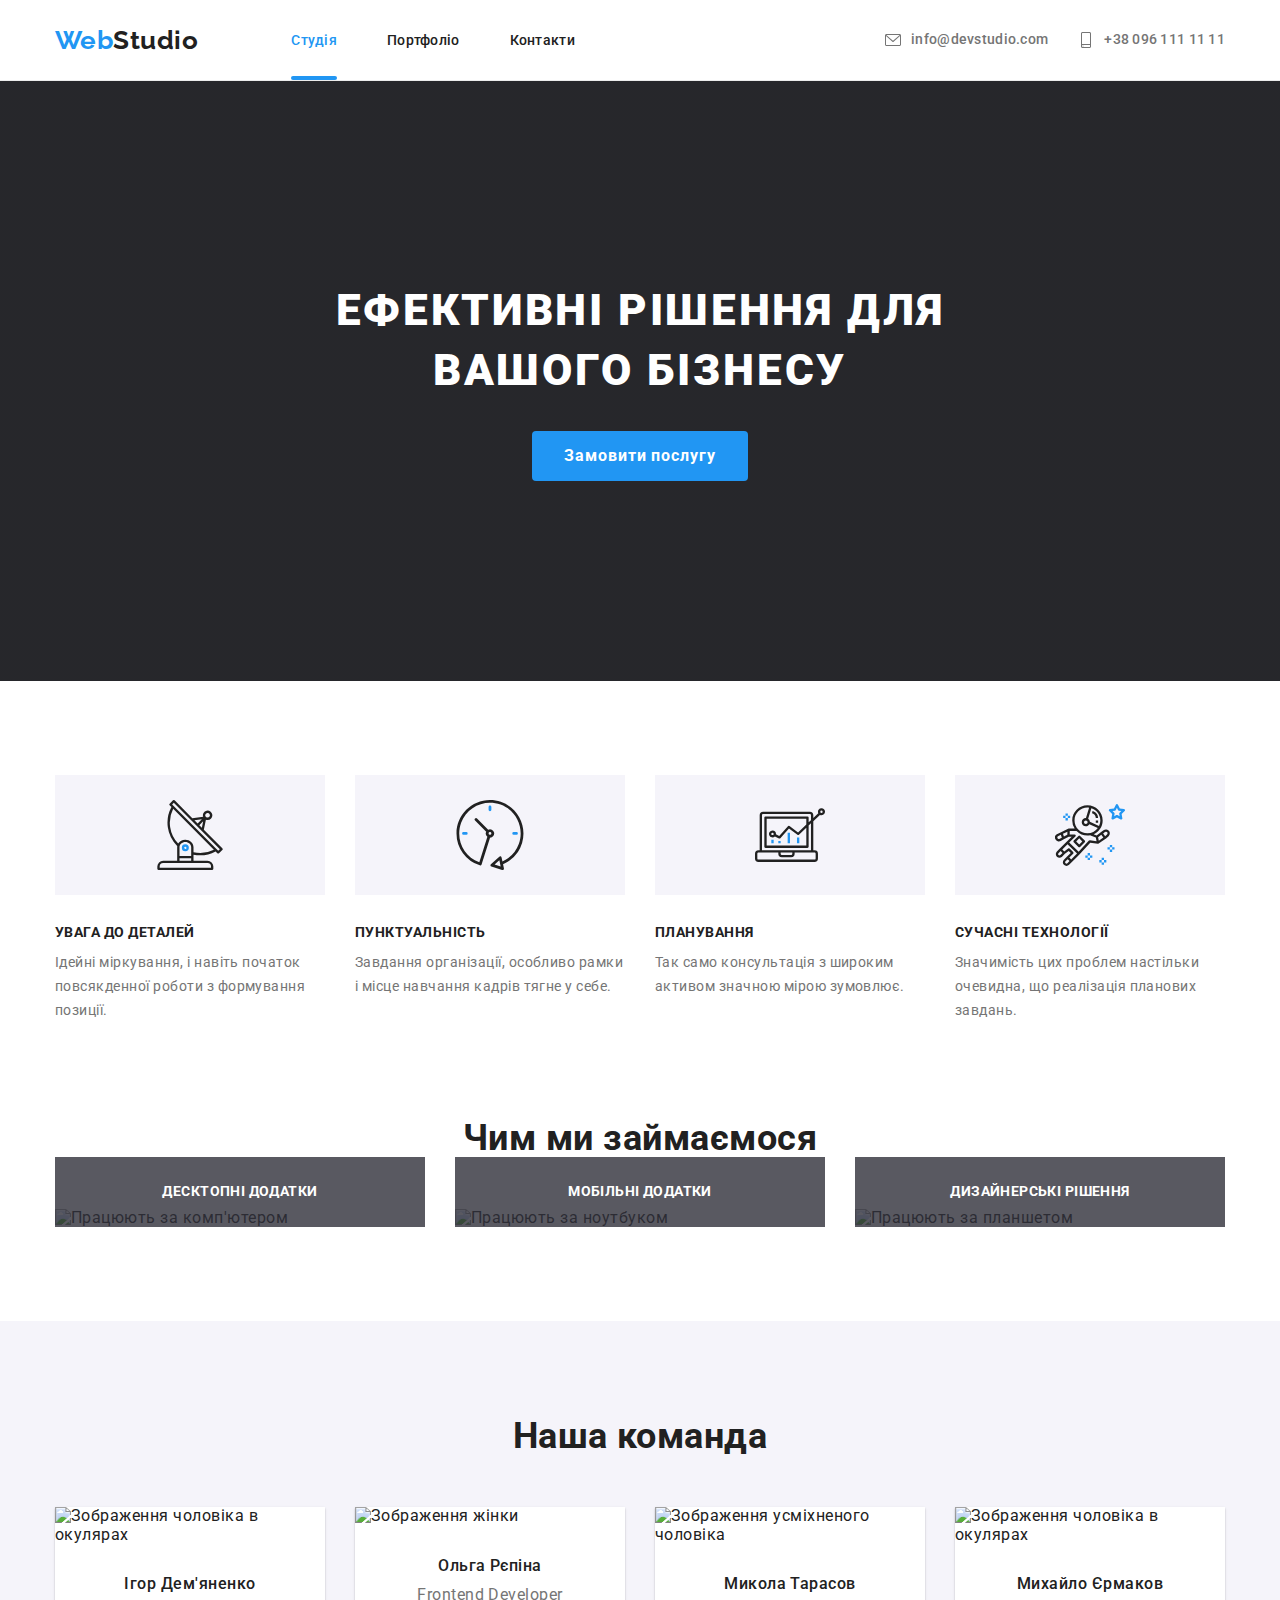
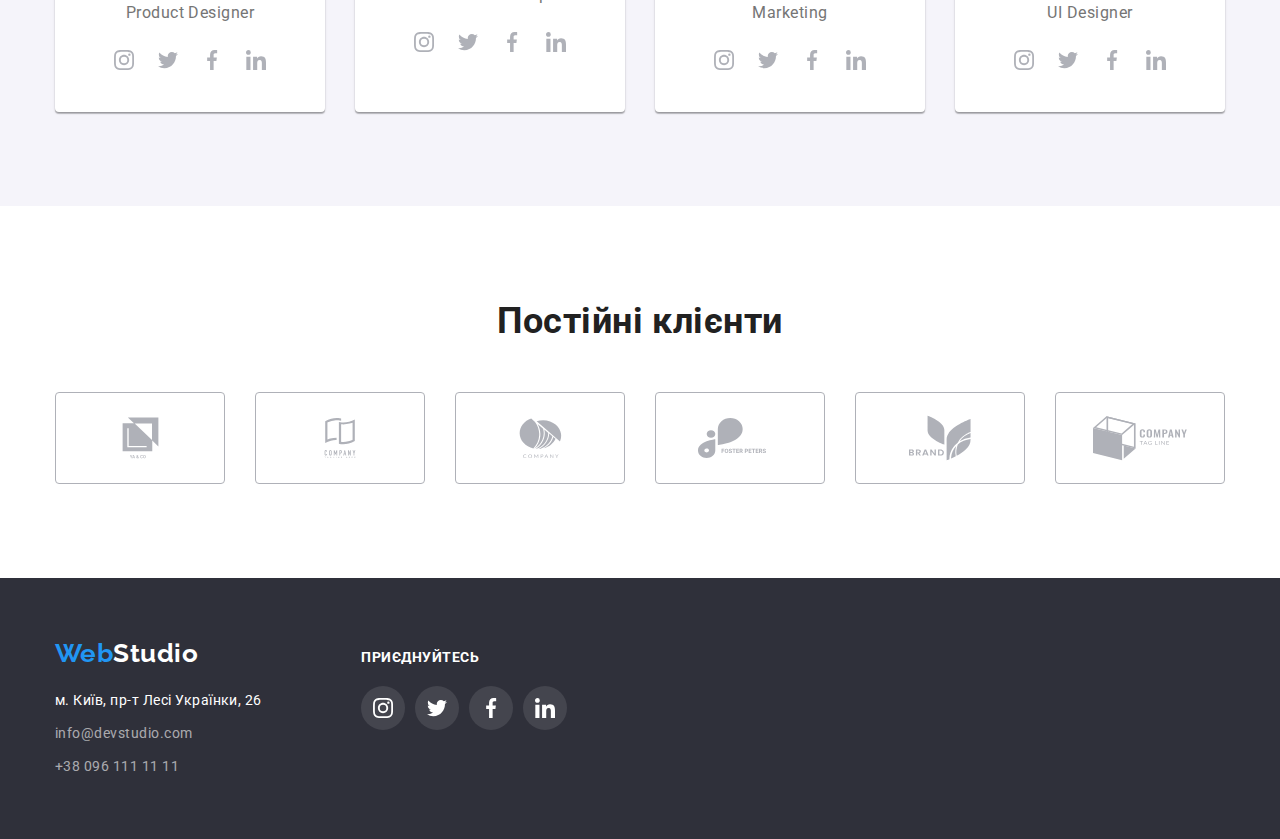
==== commit 9848f4bf: "add modal" ====
--- a/index.html
+++ b/index.html
@@ -455,7 +455,7 @@
           <ul class="list clients">
             <li class="item">
               <a href="" class="brand-link">
-                <svg class="icon" aria-label="company #1">
+                <svg class="brand-icon" aria-label="company #1" width="41">
                   <use href="./images/sprite.svg#icon-brand-1"></use>
                 </svg>
               </a>
@@ -463,7 +463,7 @@
 
             <li class="item">
               <a href="" class="brand-link">
-                <svg class="icon" aria-label="company #2">
+                <svg class="brand-icon" aria-label="company #2" width="40">
                   <use href="./images/sprite.svg#icon-brand-2"></use>
                 </svg>
               </a>
@@ -471,7 +471,7 @@
 
             <li class="item">
               <a href="" class="brand-link">
-                <svg class="icon" aria-label="company #3">
+                <svg class="brand-icon" aria-label="company #3" width="43">
                   <use href="./images/sprite.svg#icon-brand-3"></use>
                 </svg>
               </a>
@@ -479,15 +479,15 @@
 
             <li class="item">
               <a href="" class="brand-link">
-                <svg class="icon" aria-label="company #4">
-                  <use href="./images/sprite.svg#icon-brand-4"></use>
+                <svg class="brand-icon" aria-label="company #4" width="84">
+                  <use href="./images/sprite.svg#icon-brand-4" ></use>
                 </svg>
               </a>
             </li>
 
             <li class="item">
               <a href="" class="brand-link">
-                <svg class="icon" aria-label="company #5">
+                <svg class="brand-icon" aria-label="company #5" width="62">
                   <use href="./images/sprite.svg#icon-brand-5"></use>
                 </svg>
               </a>
@@ -495,7 +495,7 @@
 
             <li class="item">
               <a href="" class="brand-link">
-                <svg class="icon" aria-label="company #6">
+                <svg class="brand-icon" aria-label="company #6" width="94" >
                   <use href="./images/sprite.svg#icon-brand-6"></use>
                 </svg>
               </a>
--- a/css/styles.css
+++ b/css/styles.css
@@ -448,6 +448,10 @@
 
 /* BRANDS */
 
+.clients{
+    display: flex;
+}
+
 .clients-title{
     margin-bottom: 50px;
     
@@ -457,22 +461,18 @@
     text-align: center;
 }
 
-.clients{
-    display: flex;
-}
-
 .clients .brand-link{
     display: flex;
     justify-content: center;
     align-items:center ;
     width: 170px;
     height: 92px;
-    text-decoration: none;
+
     border: 1px solid var(--social-color-team);
     border-radius: 4px;
+  
+    text-decoration: none;
     color: var(--social-color-team);
-    transition: color 250ms cubic-bezier(0.4, 0, 0.2, 1),
-    border-color 250ms cubic-bezier(0.4, 0, 0.2, 1);
 }
 
 .clients .item +.item{
@@ -485,11 +485,10 @@
     border-color:var(--alternative-color);
 }
 
-.clients .brand-link .icon{
-    width: 106px;
-    height: 60px;
+.brand-icon{
     fill:currentColor;
 }
+
 
 /* FOOTER */
 
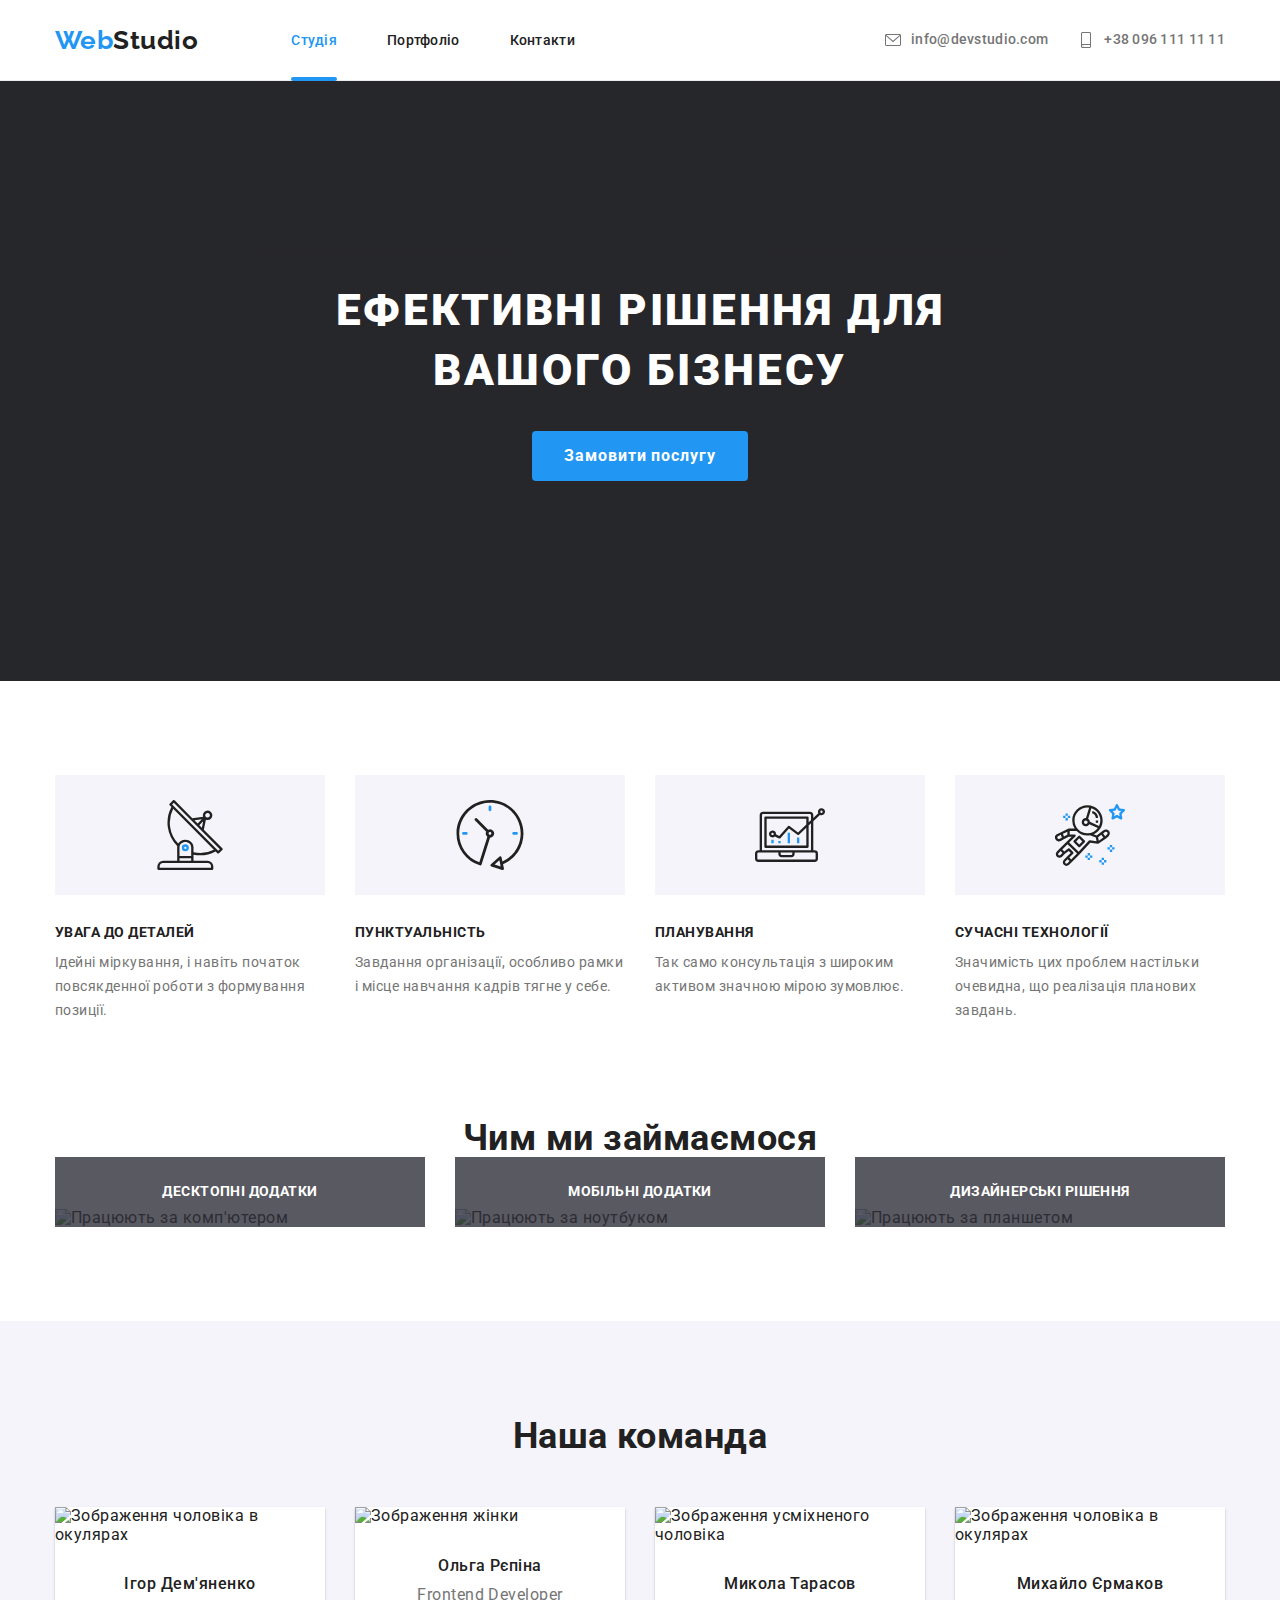
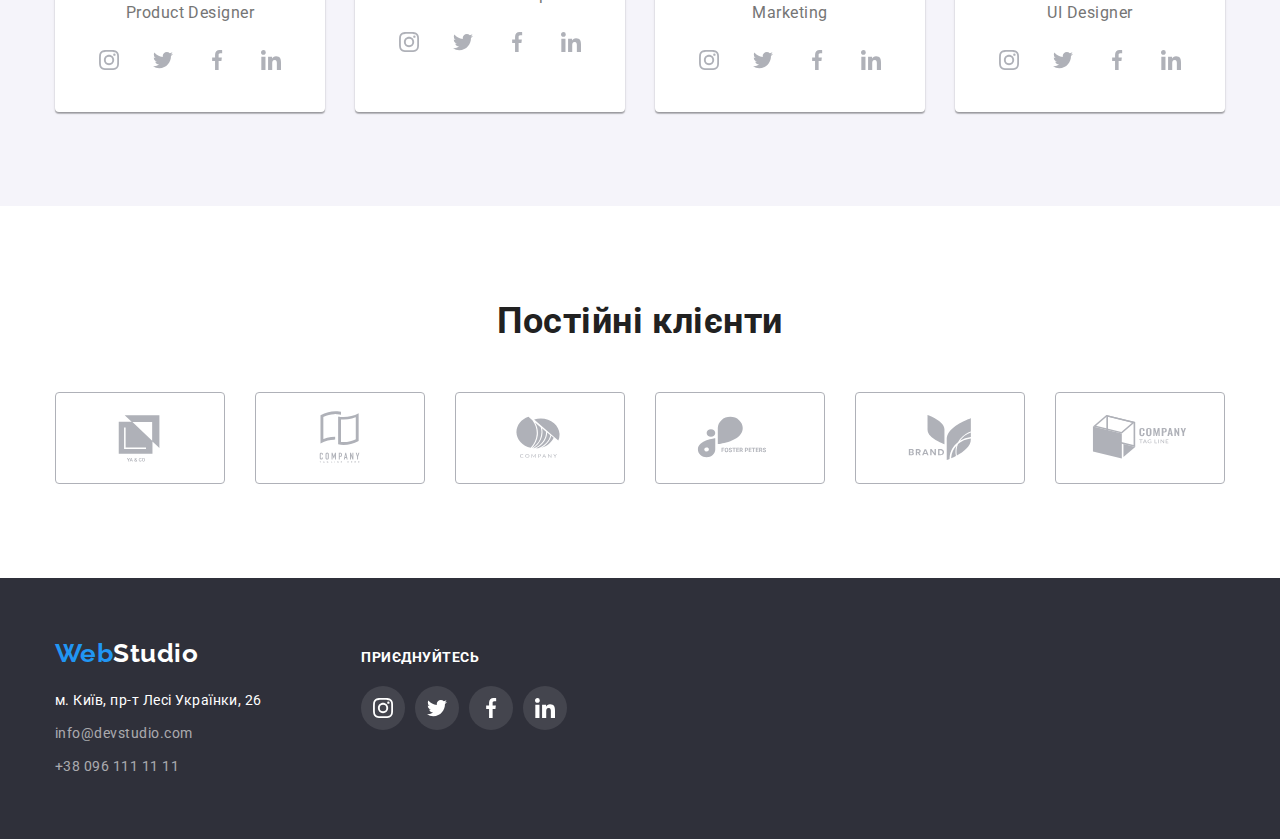
==== commit 4f836921: "add transition" ====
--- a/index.html
+++ b/index.html
@@ -456,7 +456,7 @@
             <li class="item">
               <a href="" class="brand-link">
                 <svg class="brand-icon" aria-label="company #1" width="41">
-                  <use href="./images/sprite.svg#icon-brand-1"></use>
+                  <use href="./images/sprite.svg#logo-1"></use>
                 </svg>
               </a>
             </li>
@@ -464,7 +464,7 @@
             <li class="item">
               <a href="" class="brand-link">
                 <svg class="brand-icon" aria-label="company #2" width="40">
-                  <use href="./images/sprite.svg#icon-brand-2"></use>
+                  <use href="./images/sprite.svg#logo-2"></use>
                 </svg>
               </a>
             </li>
@@ -472,7 +472,7 @@
             <li class="item">
               <a href="" class="brand-link">
                 <svg class="brand-icon" aria-label="company #3" width="43">
-                  <use href="./images/sprite.svg#icon-brand-3"></use>
+                  <use href="./images/sprite.svg#logo-3"></use>
                 </svg>
               </a>
             </li>
@@ -480,7 +480,7 @@
             <li class="item">
               <a href="" class="brand-link">
                 <svg class="brand-icon" aria-label="company #4" width="84">
-                  <use href="./images/sprite.svg#icon-brand-4" ></use>
+                  <use href="./images/sprite.svg#logo-4" ></use>
                 </svg>
               </a>
             </li>
@@ -488,7 +488,7 @@
             <li class="item">
               <a href="" class="brand-link">
                 <svg class="brand-icon" aria-label="company #5" width="62">
-                  <use href="./images/sprite.svg#icon-brand-5"></use>
+                  <use href="./images/sprite.svg#logo-5"></use>
                 </svg>
               </a>
             </li>
@@ -496,7 +496,7 @@
             <li class="item">
               <a href="" class="brand-link">
                 <svg class="brand-icon" aria-label="company #6" width="94" >
-                  <use href="./images/sprite.svg#icon-brand-6"></use>
+                  <use href="./images/sprite.svg#logo-6"></use>
                 </svg>
               </a>
             </li>
--- a/css/styles.css
+++ b/css/styles.css
@@ -12,9 +12,6 @@
 }
 
 body{
-    max-width: 1600px;
-    margin-left: auto;
-    margin-right: auto;
     font-family: Roboto, sans-serif;
     letter-spacing: 0.03em;
     color:var(--color-text);
@@ -88,7 +85,6 @@
 }
 
 .auth-nav .link{
-    display: block;
     padding-top: 32px;
     padding-bottom: 32px;
 
@@ -114,7 +110,7 @@
 .link.now::after{
     content: " ";
     position: absolute;
-    bottom:0;
+    bottom:-1px;
     left: 0;
 
     width: 100%;
@@ -161,15 +157,18 @@
     height: 16px;
     margin-right: 10px;
     fill: currentColor;
+    transition: fill 10000ms cubic-bezier(0.4, 0, 0.2, 1);
+
 }
 
 /* HERO PAGE */
 
 .hero{
     max-width: 1600px;
-    height: 600px;
     padding-top: 200px;
     padding-bottom: 200px;
+    margin-left:auto;
+    margin-right: auto;
 
     background-color: var(--color-text);
     background-image: linear-gradient(to right,rgb(47, 48, 58, 0.4),rgba(47, 48, 58, 0.4)),url(./images/background.jpg) ;
@@ -219,7 +218,7 @@
     width: 100%;
     height: 100%;
     background-color: var(--backdrop-modal);
-    transition: opacity 250ms cubic-bezier(0.4, 0, 0.2, 1);
+    /* transition: opacity 2500ms cubic-bezier(0.4, 0, 0.2, 1); */
     z-index: 1;
   }
   
@@ -242,6 +241,8 @@
     border-radius: 4px;
     box-shadow: 0px 1px 3px rgba(0, 0, 0, 0.12), 0px 1px 1px rgba(0, 0, 0, 0.14),
       0px 2px 1px rgba(0, 0, 0, 0.2);
+      transition: opacity 2500ms cubic-bezier(0.4, 0, 0.2, 1);
+
   }
 
   .modal .close-button {
@@ -332,7 +333,7 @@
 
 
 .list.work{
-    display: inline-flex;
+    display: flex;
 }
 
 .work .item:not(:last-child){
@@ -425,8 +426,8 @@
     border-radius: 50%;
     text-decoration: none;
     color:var(--social-color-team);
-    transition: color 250ms cubic-bezier(0.4, 0, 0.2, 1),
-    background-color 250ms cubic-bezier(0.4, 0, 0.2, 1);
+    transition: background-color 250ms cubic-bezier(0.4, 0, 0.2, 1);
+    
 }
 
 .social-link:hover,
@@ -438,10 +439,11 @@
 .icon{
     width: 20px;
     height: 20px;
-    fill:currentColor
-}
-
-.social-link:not(:last-child){
+    fill:currentColor;
+    transition: fill 25000ms cubic-bezier(0.4, 0, 0.2, 1);
+}
+
+.social li:not(:last-child){
     margin-right: 10px;
 }
 
@@ -473,6 +475,9 @@
   
     text-decoration: none;
     color: var(--social-color-team);
+    transition: border-color 250ms cubic-bezier(0.4, 0, 0.2, 1);
+
+
 }
 
 .clients .item +.item{
@@ -486,7 +491,10 @@
 }
 
 .brand-icon{
+    width: 106px;
+    height: 60px;
     fill:currentColor;
+    transition: fill 2500ms cubic-bezier(0.4, 0, 0.2, 1);
 }
 
 
